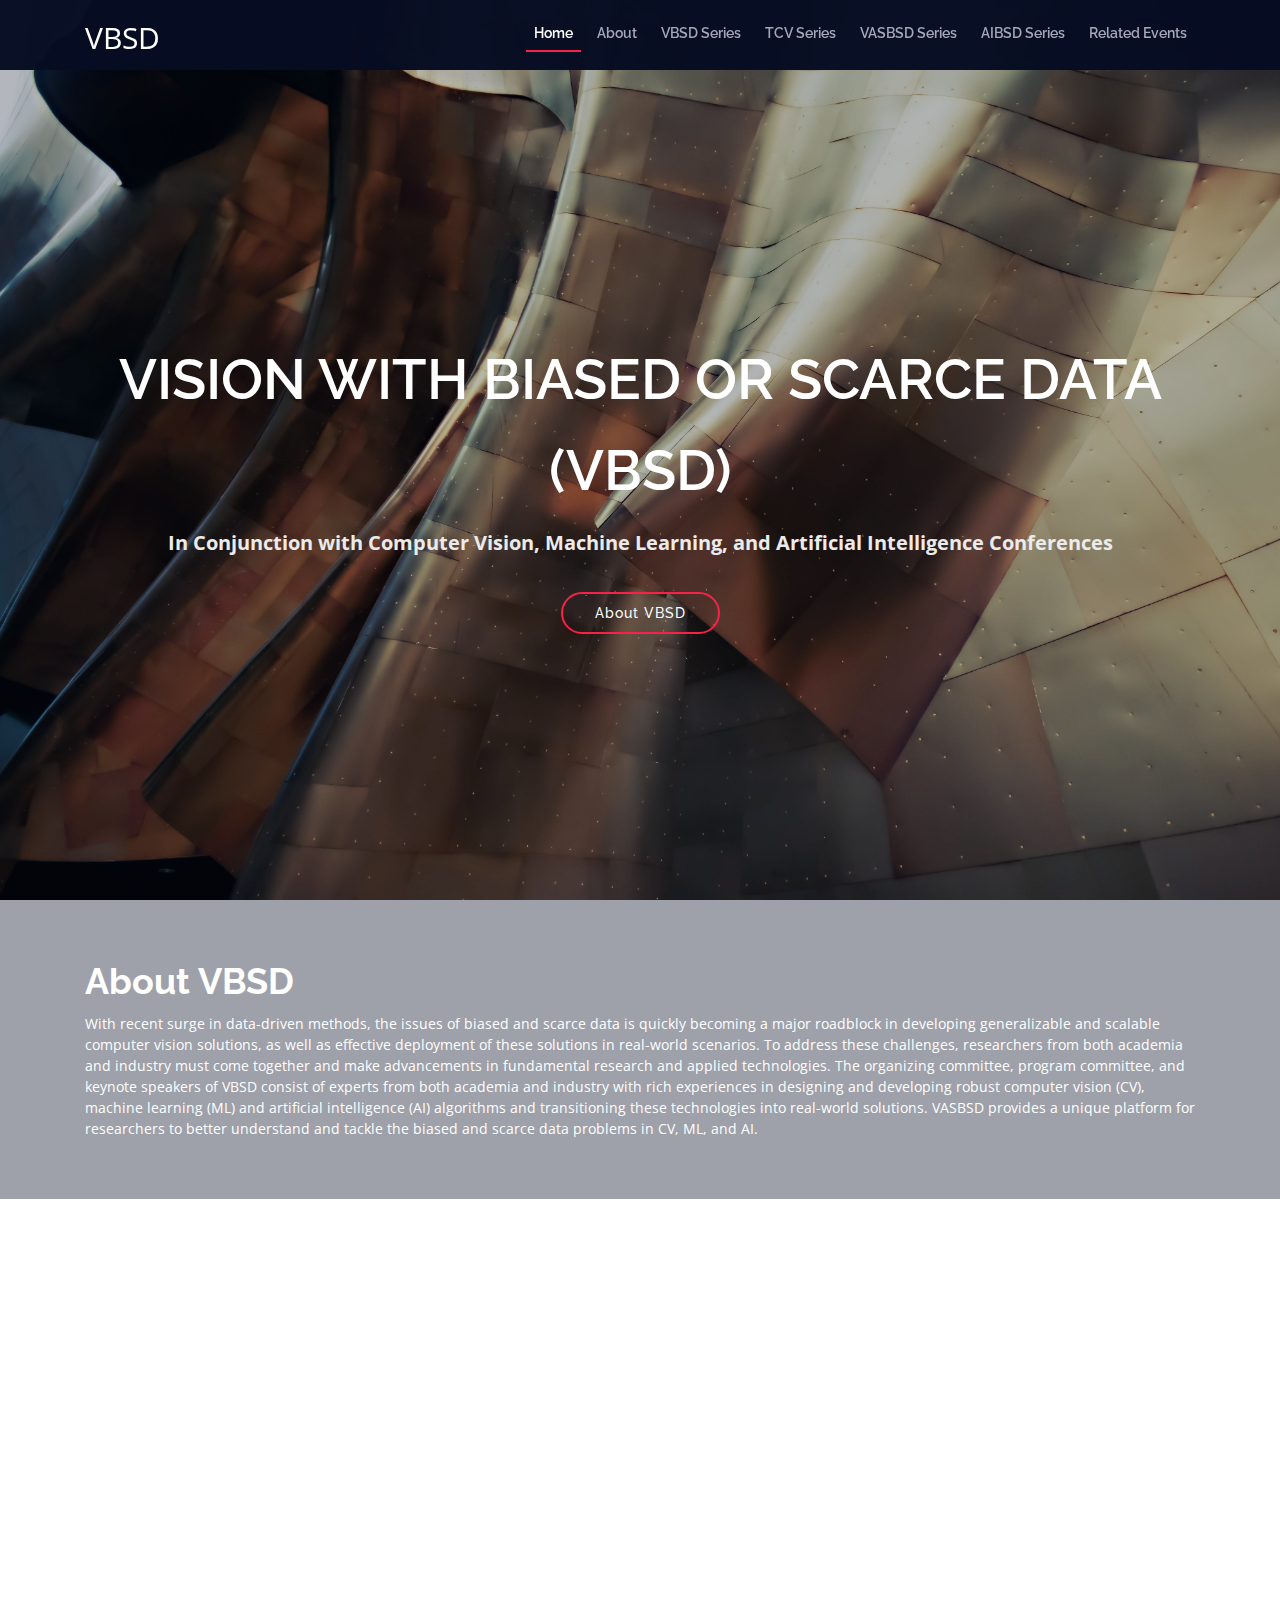
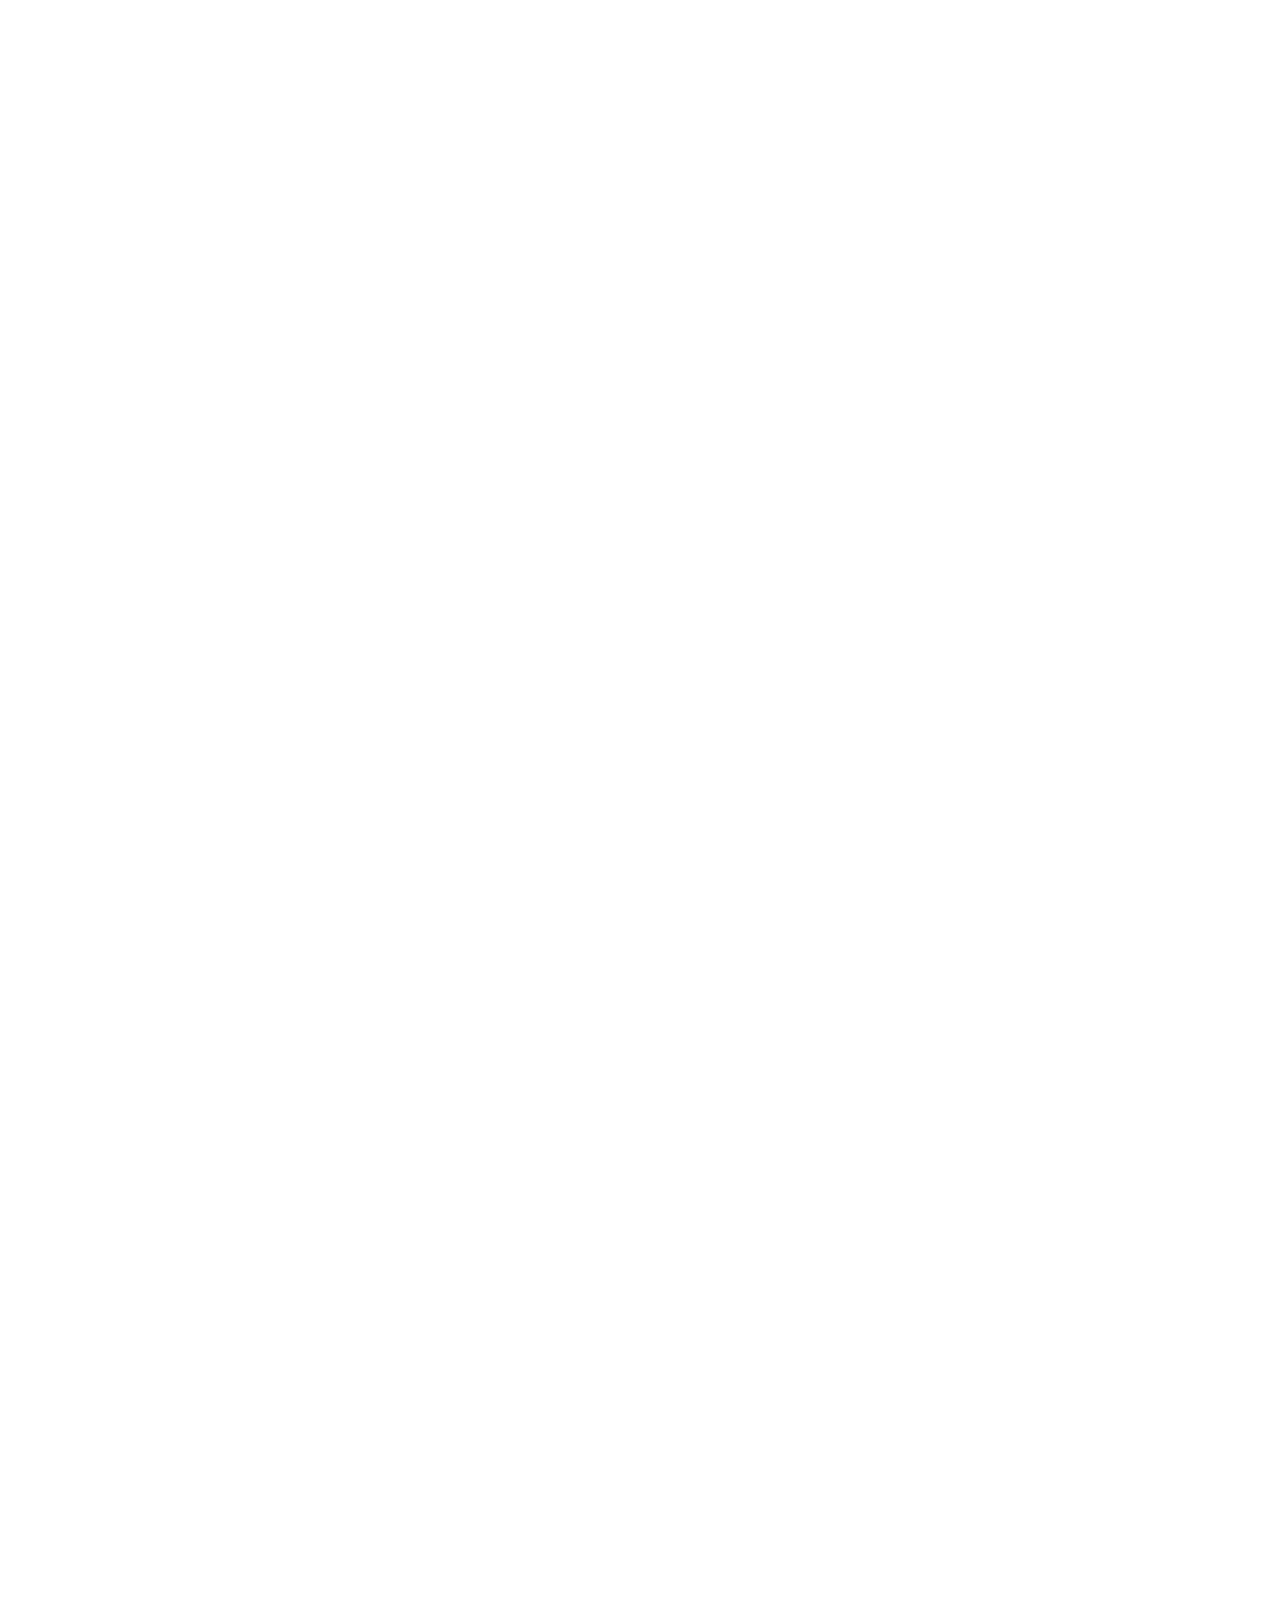
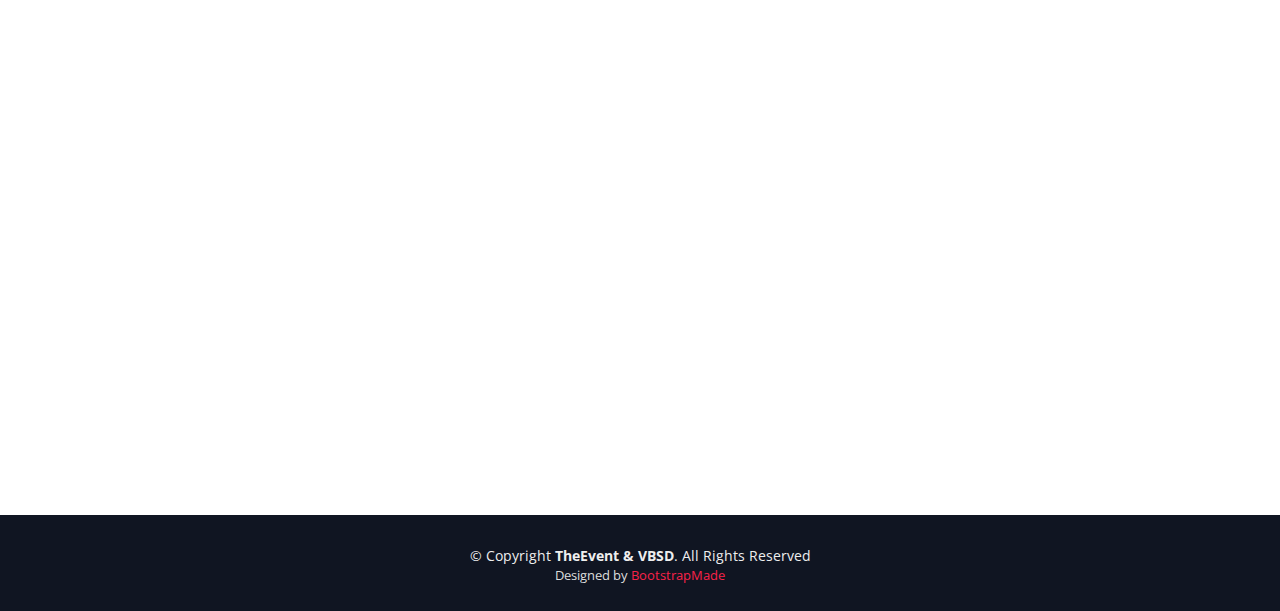
==== index.html @ e022606f "Update index.html" ====
<!DOCTYPE html>
<html lang="en">

<head>
  <meta charset="utf-8">
  <title>VBSD - Vision with Biased or Scarce Data</title>
  <meta content="width=device-width, initial-scale=1.0" name="viewport">
  <meta content="" name="keywords">
  <meta content="" name="description">

  <!-- Favicons -->
  <link href="img/cvpr24.png" rel="icon">
  <link href="img/cvpr24.png" rel="apple-touch-icon">

  <!-- Google Fonts -->
  <link href="https://fonts.googleapis.com/css?family=Open+Sans:300,300i,400,400i,700,700i|Raleway:300,400,500,700,800" rel="stylesheet">

  <!-- Bootstrap CSS File -->
  <link href="lib/bootstrap/css/bootstrap.min.css" rel="stylesheet">

  <!-- Libraries CSS Files -->
  <link href="lib/font-awesome/css/font-awesome.min.css" rel="stylesheet">
  <!--  <link href="lib/animate/animate.min.css" rel="stylesheet"> 
  <link href="lib/venobox/venobox.css" rel="stylesheet">
  <link href="lib/owlcarousel/assets/owl.carousel.min.css" rel="stylesheet"> -->

  <!-- Main Stylesheet File -->
  <link href="css/style.css" rel="stylesheet">

  <!-- =======================================================
    Theme Name: TheEvent
    Theme URL: https://bootstrapmade.com/theevent-conference-event-bootstrap-template/
    Author: BootstrapMade.com
    License: https://bootstrapmade.com/license/
  ======================================================= -->
</head>

<body>

  <!--==========================
    Header
  ============================-->
  <header id="header"  class="header-fixed">
    <div class="container">

      <div id="logo" class="pull-left">
        <!-- Uncomment below if you prefer to use a text logo -->
        <!-- <h1><a href="#main">C<span>o</span>nf</a></h1>-->
        <!-- <a href="#intro" class="scrollto"><img src="img/logo.png" alt="" title=""></a> -->
        <a href="#intro" class="scrollto"><p style="font-size:30px;color:white">VBSD</p></a>
      </div>

      <nav id="nav-menu-container">
        <ul class="nav-menu">
          <li class="menu-active"><a href="#intro">Home</a></li>
          <li><a href="#about">About</a></li>
          <li><a href="#VBSD_series">VBSD Series</a></li>
		  <li><a href="#TCV_series">TCV Series</a></li>
		  <li><a href="#VASBSD_series">VASBSD Series</a></li>
		  <li><a href="#AIBSD_series">AIBSD Series</a></li>
          <li><a href="#related_events">Related Events</a></li>
<!--          
          <li><a href="#speakers">Speakers</a></li>
          <li><a href="#schedule">Schedule</a></li>
          <li><a href="#venue">Venue</a></li>
          <li><a href="#hotels">Hotels</a></li>
          <li><a href="#gallery">Gallery</a></li>
          <li><a href="#contact">Contact</a></li>
          <li><a href="#organizers">Contact</a></li>
          <li class="buy-tickets"><a href="#buy-tickets">Buy Tickets</a></li>
-->
        </ul>
      </nav><!-- #nav-menu-container -->
    </div>
  </header><!-- #header -->

  <!--==========================
    Intro Section
  ============================-->
  <section id="intro">
    <div class="intro-container wow fadeIn">
      <!-- <h1 class="mb-4 pb-0">The Annual<br><span>Marketing</span> Conference</h1> -->
	  <h1 class="mb-4 pb-0">Vision with Biased or Scarce Data</h1>
	  <h1 class="mb-4 pb-0">(VBSD)</h1>
          <p class="mb-4 pb-0">In Conjunction with Computer Vision, Machine Learning, and Artificial Intelligence Conferences</p>
      <!--
	  <a href="https://www.youtube.com/watch?v=jDDaplaOz7Q" class="venobox play-btn mb-4" data-vbtype="video"
        data-autoplay="true"></a>
		-->
      <a href="#about" class="about-btn scrollto">About VBSD</a>
    </div>
  </section>

  <main id="main">

    <!--==========================
      About Section
    ============================-->
    <section id="about">
      <div class="container">
        <div class="row">
          <div class="col-lg-12">
            <h2>About VBSD</h2>
            <p>With recent surge in data-driven methods, the issues of biased and scarce data is quickly becoming a major roadblock in developing generalizable and scalable computer vision solutions, as well as effective deployment of these solutions in real-world scenarios. To address these challenges, researchers from both academia and industry must come together and make advancements in fundamental research and applied technologies. The organizing committee, program committee, and keynote speakers of VBSD consist of experts from both academia and industry with rich experiences in designing and developing robust computer vision (CV), machine learning (ML) and artificial intelligence (AI) algorithms and transitioning these technologies into real-world solutions. VASBSD provides a unique platform for researchers to better understand and tackle the biased and scarce data problems in CV, ML, and AI.</p>
          </div>
<!--
          <div class="col-lg-3">
            <h3>Where</h3>
            <p>The Westin Snowmass Resort, Snowmass Village, Colorado, USA</p>
          </div>
          <div class="col-lg-3">
            <h3>When</h3>
            <p>08:50 AM - 05:20 PM [TBD]<br>Monday, March 2 [or Thursday, March 5; TBD]</p>
          </div>
-->
        </div>
      </div>
    </section>


    <!--==========================
      Sponsors Section
    ============================-->

    <section id="VBSD_series" class="section-with-bg wow fadeInUp">

      <div class="container">
        <div class="section-header">
          <h2>VBSD Series</h2>
          <p>In Conjunction with the Following Conferences</p>
        </div>

        <div class="row no-gutters supporters-wrap clearfix">

          <div class="col-lg-3 col-md-4 col-xs-6">
            <div class="supporter-logo">
              <a href="https://wvbsd.github.io/2018/index.html" target="_blank" rel="noopener noreferrer"><img src="img/vbsd/cvpr18.jpg" class="img-fluid" alt=""></a>
            </div>
          </div>
		  
		  <div class="col-lg-3 col-md-4 col-xs-6">
            <div class="supporter-logo">
              <a href="https://wvbsd.github.io/2019/index.html" target="_blank" rel="noopener noreferrer"><img src="img/vbsd/cvpr19.png" class="img-fluid" alt=""></a>
            </div>
          </div>
		  
		  <div class="col-lg-3 col-md-4 col-xs-6">
            <div class="supporter-logo">
              <a href="https://wvbsd.github.io/2022/index.html" target="_blank" rel="noopener noreferrer"><img src="img/vbsd/eccv22.png" class="img-fluid" alt=""></a>
            </div>
          </div>
<!--          
          <div class="col-lg-3 col-md-4 col-xs-6">
            <div class="supporter-logo">
              <img src="img/series/wacv20.png" class="img-fluid" alt="">
            </div>
          </div>
        
          <div class="col-lg-3 col-md-4 col-xs-6">
            <div class="supporter-logo">
              <img src="img/series/wacv20.png" class="img-fluid" alt="">
            </div>
          </div>
          
          <div class="col-lg-3 col-md-4 col-xs-6">
            <div class="supporter-logo">
              <img src="img/series/wacv20.png" class="img-fluid" alt="">
            </div>
          </div>
          
          <div class="col-lg-3 col-md-4 col-xs-6">
            <div class="supporter-logo">
              <img src="img/series/wacv20.png" class="img-fluid" alt="">
            </div>
          </div>
        
          <div class="col-lg-3 col-md-4 col-xs-6">
            <div class="supporter-logo">
              <img src="img/series/wacv20.png" class="img-fluid" alt="">
            </div>
          </div>
          
          <div class="col-lg-3 col-md-4 col-xs-6">
            <div class="supporter-logo">
              <img src="img/series/wacv20.png" class="img-fluid" alt="">
            </div>
          </div>
          
          <div class="col-lg-3 col-md-4 col-xs-6">
            <div class="supporter-logo">
              <img src="img/series/wacv20.png" class="img-fluid" alt="">
            </div>
          </div>
-->
        </div>

      </div>

    </section>


  <!--==========================
    TCV Series
  ============================-->


<section id="TCV_series" class="section-with-bg wow fadeInUp">

      <div class="container">
        <div class="section-header">
          <h2>TCV Series</h2>
          <p>In Conjunction with the Following Conferences</p>
        </div>

        <div class="row no-gutters supporters-wrap clearfix">
		  
          <div class="col-lg-3 col-md-4 col-xs-6">
            <div class="supporter-logo">
              <a href="https://fadetrcv.github.io/2020/" target="_blank" rel="noopener noreferrer"><img src="img/tcv/cvpr20.jpg" class="img-fluid" alt=""></a>
            </div>
          </div>
		
          <div class="col-lg-3 col-md-4 col-xs-6">
            <div class="supporter-logo">
              <a href="https://fadetrcv.github.io/2021/" target="_blank" rel="noopener noreferrer"><img src="img/tcv/cvpr21.jpg" class="img-fluid" alt=""></a>
            </div>
          </div>
		  
		  <div class="col-lg-3 col-md-4 col-xs-6">
            <div class="supporter-logo">
              <a href="https://fadetrcv.github.io/2022/" target="_blank" rel="noopener noreferrer"><img src="img/tcv/cvpr22.png" class="img-fluid" alt=""></a>
            </div>
          </div>
		  
		  <div class="col-lg-3 col-md-4 col-xs-6">
            <div class="supporter-logo">
              <a href="https://fadetrcv.github.io/2023/" target="_blank" rel="noopener noreferrer"><img src="img/tcv/cvpr23.png" class="img-fluid" alt=""></a>
            </div>
          </div>
        
		  <div class="col-lg-3 col-md-4 col-xs-6">
            <div class="supporter-logo">
              <a href="https://fadetrcv.github.io/2024/" target="_blank" rel="noopener noreferrer"><img src="img/tcv/cvpr24.jpg" class="img-fluid" alt=""></a>
            </div>
          </div>
		  
        </div>

      </div>

    </section>
	
  <!--==========================
    VASBSD Series
  ============================-->


<section id="VASBSD_series" class="section-with-bg wow fadeInUp">

      <div class="container">
        <div class="section-header">
          <h2>VASBSD Series</h2>
          <p>In Conjunction with the Following Conferences</p>
        </div>

        <div class="row no-gutters supporters-wrap clearfix">

          <div class="col-lg-3 col-md-4 col-xs-6">
            <div class="supporter-logo">
              <a href="https://wvasbsd.github.io/2020/index.html" target="_blank" rel="noopener noreferrer"><img src="img/vasbsd/wacv20.png" class="img-fluid" alt=""></a>
            </div>
          </div>
		
          <div class="col-lg-3 col-md-4 col-xs-6">
            <div class="supporter-logo">
              <a href="https://wvasbsd.github.io/2021/index.html" target="_blank" rel="noopener noreferrer"><img src="img/vasbsd/wacv21.png" class="img-fluid" alt=""></a>
            </div>
          </div>
        
        </div>

      </div>

    </section>


  <!--==========================
    AIBSD Series
  ============================-->


<section id="AIBSD_series" class="section-with-bg wow fadeInUp">

      <div class="container">
        <div class="section-header">
          <h2>AIBSD Series</h2>
          <p>In Conjunction with the Following Conferences</p>
        </div>

        <div class="row no-gutters supporters-wrap clearfix">

          <div class="col-lg-3 col-md-4 col-xs-6">
            <div class="supporter-logo">
              <a href="https://aibsdworkshop.github.io/2022/index.html" target="_blank" rel="noopener noreferrer"><img src="img/aibsd/aaai22.png" class="img-fluid" alt=""></a>
            </div>
          </div>
		
          <div class="col-lg-3 col-md-4 col-xs-6">
            <div class="supporter-logo">
              <a href="https://aibsdworkshop.github.io/2024/index.html" target="_blank" rel="noopener noreferrer"><img src="img/aibsd/aaai24.png" class="img-fluid" alt=""></a>
            </div>
          </div>
        
        </div>

      </div>

    </section>
	
  <!--==========================
    Related Events
  ============================-->


<section id="related_events" class="section-with-bg wow fadeInUp">

      <div class="container">
        <div class="section-header">
          <h2>Other Related Event</h2>
          <p>In Conjunction with the Following Conference</p>
        </div>
		  
		  <div class="row no-gutters supporters-wrap clearfix">
		  
		  <div class="col-lg-3 col-md-4 col-xs-6">
            <div class="supporter-logo">
              <a href="https://wvlar.github.io" target="_blank" rel="noopener noreferrer"><img src="img/other/iccv23.png" class="img-fluid" alt=""></a>
            </div>
          </div>
		  
		  <div class="col-lg-3 col-md-4 col-xs-6">
            <div class="supporter-logo">
              <a href="https://marworkshop.github.io/cvpr24/index.html" target="_blank" rel="noopener noreferrer"><img src="img/other/cvpr24.jpg" class="img-fluid" alt=""></a>
            </div>
          </div>
        
        </div>

      </div>

    </section>
	


  </main>


  <!--==========================
    Footer
  ============================-->
  <footer id="footer">
  <!--
    <div class="footer-top">
      <div class="container">
        <div class="row">

          <div class="col-lg-3 col-md-6 footer-info">
            <img src="img/logo.png" alt="TheEvenet">
            <p>In alias aperiam. Placeat tempore facere. Officiis voluptate ipsam vel eveniet est dolor et totam porro. Perspiciatis ad omnis fugit molestiae recusandae possimus. Aut consectetur id quis. In inventore consequatur ad voluptate cupiditate debitis accusamus repellat cumque.</p>
          </div>

          <div class="col-lg-3 col-md-6 footer-links">
            <h4>Useful Links</h4>
            <ul>
              <li><i class="fa fa-angle-right"></i> <a href="#">Home</a></li>
              <li><i class="fa fa-angle-right"></i> <a href="#">About us</a></li>
              <li><i class="fa fa-angle-right"></i> <a href="#">Services</a></li>
              <li><i class="fa fa-angle-right"></i> <a href="#">Terms of service</a></li>
              <li><i class="fa fa-angle-right"></i> <a href="#">Privacy policy</a></li>
            </ul>
          </div>

          <div class="col-lg-3 col-md-6 footer-links">
            <h4>Useful Links</h4>
            <ul>
              <li><i class="fa fa-angle-right"></i> <a href="#">Home</a></li>
              <li><i class="fa fa-angle-right"></i> <a href="#">About us</a></li>
              <li><i class="fa fa-angle-right"></i> <a href="#">Services</a></li>
              <li><i class="fa fa-angle-right"></i> <a href="#">Terms of service</a></li>
              <li><i class="fa fa-angle-right"></i> <a href="#">Privacy policy</a></li>
            </ul>
          </div>

          <div class="col-lg-3 col-md-6 footer-contact">
            <h4>Contact Us</h4>
            <p>
              A108 Adam Street <br>
              New York, NY 535022<br>
              United States <br>
              <strong>Phone:</strong> +1 5589 55488 55<br>
              <strong>Email:</strong> info@example.com<br>
            </p>

            <div class="social-links">
              <a href="#" class="twitter"><i class="fa fa-twitter"></i></a>
              <a href="#" class="facebook"><i class="fa fa-facebook"></i></a>
              <a href="#" class="instagram"><i class="fa fa-instagram"></i></a>
              <a href="#" class="google-plus"><i class="fa fa-google-plus"></i></a>
              <a href="#" class="linkedin"><i class="fa fa-linkedin"></i></a>
            </div>

          </div>

        </div>
      </div>
    </div>
	-->
	
    <div class="container">
      <div class="copyright">
        &copy; Copyright <strong>TheEvent & VBSD</strong>. All Rights Reserved
      </div>
      <div class="credits">
        <!--
          All the links in the footer should remain intact.
          You can delete the links only if you purchased the pro version.
          Licensing information: https://bootstrapmade.com/license/
          Purchase the pro version with working PHP/AJAX contact form: https://bootstrapmade.com/buy/?theme=TheEvent
        -->
        Designed by <a href="https://bootstrapmade.com/" target="_blank" rel="noopener noreferrer">BootstrapMade</a>
      </div>
    </div>
  </footer><!-- #footer -->

  <a href="#" class="back-to-top"><i class="fa fa-angle-up"></i></a>

  <!-- JavaScript Libraries -->
  <script src="lib/jquery/jquery.min.js"></script>
  <script src="lib/jquery/jquery-migrate.min.js"></script>
  <script src="lib/bootstrap/js/bootstrap.bundle.min.js"></script>
  <script src="lib/easing/easing.min.js"></script>
  <script src="lib/superfish/hoverIntent.js"></script>
  <script src="lib/superfish/superfish.min.js"></script>
  <script src="lib/wow/wow.min.js"></script>
  <script src="lib/venobox/venobox.min.js"></script>
  <script src="lib/owlcarousel/owl.carousel.min.js"></script>

  <!-- Contact Form JavaScript File -->
  <script src="contactform/contactform.js"></script>

  <!-- Template Main Javascript File -->
  <script src="js/main.js"></script>
</body>

</html>
---- lib/venobox/venobox.css ----
/* ------ venobox.css --------*/
.vbox-overlay *, .vbox-overlay *:before, .vbox-overlay *:after{
    -webkit-backface-visibility: hidden;
    -webkit-box-sizing:border-box;
    -moz-box-sizing:border-box;
    box-sizing:border-box;
}
.vbox-overlay * { 
    -webkit-backface-visibility: visible;
    backface-visibility: visible;
}
.vbox-overlay{
    display: -webkit-flex;
    display: flex;
    -webkit-flex-direction: column;
    flex-direction: column;
    -webkit-justify-content: center;
    justify-content: center;
    -webkit-align-items: center;
    align-items: center;
    position: fixed;
    left: 0;
    top: 0;
    bottom: 0;
    right: 0;
    z-index: 1040;
    -webkit-transform:translateZ(1000px);
    transform: translateZ(1000px);
    transform-style: preserve-3d;
}

/* ----- navigation ----- */
.vbox-title{
    width: 100%;
    height: 40px;
    float: left;
    text-align: center;
    line-height: 28px;
    font-size: 12px;
    padding: 6px 40px;
    overflow: hidden;
    position: fixed;
    display: none;
    left: 0;
    z-index: 1050;
}
.vbox-close{
    cursor: pointer;
    position: fixed;
    top: 15px;
    right: 15px;
    width: 48px;
    height: 48px;
    display: block;
    background-position:10px center;
    overflow: hidden;
    font-size: 48px;
    line-height: 1;
    text-align: center;
    z-index: 1050;
}
.vbox-num{
    cursor: pointer;
    position: fixed;
    left: 0;
    height: 40px;
    display: block;
    overflow: hidden;
    line-height: 28px;
    font-size: 12px;
    padding: 6px 10px;
    display: none;
    z-index: 1050;
}
/* ----- navigation ARROWS ----- */
.vbox-next, .vbox-prev{
    position: fixed;
    top: 50%;
    margin-top: -15px;
    overflow: hidden;
    cursor: pointer;
    display: block;
    width: 45px;
    height: 45px;
    z-index: 1050;
}
.vbox-next span, .vbox-prev span{
    position: relative;
    width: 20px;
    height: 20px;
    border: 2px solid transparent;
    border-top-color: #B6B6B6;
    border-right-color: #B6B6B6;
    text-indent: -100px;
    position: absolute;
    top: 8px;
    display: block;
}
.vbox-prev{
    left: 15px;
}
.vbox-next{
    right: 30px;
}
.vbox-prev span{
    left: 10px;
    -ms-transform: rotate(-135deg);
    -webkit-transform: rotate(-135deg);
    transform: rotate(-135deg);
}
.vbox-next span{
    -ms-transform: rotate(45deg);
    -webkit-transform: rotate(45deg);
    transform: rotate(45deg);
    right: 10px;
}
/* ------- inline window ------ */
.vbox-inline{
    width: 420px;
    height: 315px;
    height: 70vh;
    padding: 10px;
    background: #fff;
    margin: 0 auto;
    overflow: auto;
    text-align: left;
}
/* ------- Video & iFrames window ------ */
.venoframe{
    max-width: 100%;
    width: 100%;
    border: none;
    width: 100%;
    height: 260px;
    height: 70vh;
}
.venoframe.vbvid{
    height: 260px;
}
@media (min-width: 768px) {
    .venoframe, .vbox-inline{
        width: 90%;
        height: 360px;
        height: 70vh;
    }
    .venoframe.vbvid{
        width: 640px;
        height: 360px;
    }
}
@media (min-width: 992px) {
    .venoframe, .vbox-inline{
        max-width: 1200px;
        width: 80%;
        height: 540px;
        height: 70vh;
    }
    .venoframe.vbvid{
        width: 960px;
        height: 540px;
    }
}
/* 
Please do NOT edit this part! 
or at least read this note: http://i.imgur.com/7C0ws9e.gif
*/
.vbox-open{
    overflow: hidden;
}
.vbox-container{
    position: absolute;
    left: 0;
    right: 0;
    top: 0;
    bottom: 0;
    overflow-x: hidden;
    overflow-y: auto;
    overflow-scrolling: touch;
    -webkit-overflow-scrolling: touch;
    z-index: 20;
    max-height: 100%;

}

.vbox-content{
    text-align: center;
    float: left;
    width: 100%;
    position: relative;
    overflow: hidden;
    padding: 20px 10px;
}
.vbox-container img{
    max-width: 100%;
    height: auto;
}
.figlio{
    max-width: 100%;
    text-align: initial;
    border: 8px solid rgba(255, 255, 255, 0.4);
}
img.figlio{
    -webkit-user-select: none;
-khtml-user-select: none;
-moz-user-select: none;
-o-user-select: none;
user-select: none;
}
.vbox-content.swipe-left{
    margin-left: -200px !important;
}
.vbox-content.swipe-right{
    margin-left: 200px !important;
}
.animated{
    webkit-transition: margin 300ms ease-out;
    transition: margin 300ms ease-out;
}
.animate-in{
    opacity: 1;
}
.animate-out{
    opacity: 0;
}
/* ---------- preloader ----------
 * SPINKIT 
 * http://tobiasahlin.com/spinkit/
-------------------------------- */
.sk-double-bounce,.sk-rotating-plane{width:40px;height:40px;margin:40px auto}.sk-rotating-plane{background-color:#333;-webkit-animation:sk-rotatePlane 1.2s infinite ease-in-out;animation:sk-rotatePlane 1.2s infinite ease-in-out}@-webkit-keyframes sk-rotatePlane{0%{-webkit-transform:perspective(120px) rotateX(0) rotateY(0);transform:perspective(120px) rotateX(0) rotateY(0)}50%{-webkit-transform:perspective(120px) rotateX(-180.1deg) rotateY(0);transform:perspective(120px) rotateX(-180.1deg) rotateY(0)}100%{-webkit-transform:perspective(120px) rotateX(-180deg) rotateY(-179.9deg);transform:perspective(120px) rotateX(-180deg) rotateY(-179.9deg)}}@keyframes sk-rotatePlane{0%{-webkit-transform:perspective(120px) rotateX(0) rotateY(0);transform:perspective(120px) rotateX(0) rotateY(0)}50%{-webkit-transform:perspective(120px) rotateX(-180.1deg) rotateY(0);transform:perspective(120px) rotateX(-180.1deg) rotateY(0)}100%{-webkit-transform:perspective(120px) rotateX(-180deg) rotateY(-179.9deg);transform:perspective(120px) rotateX(-180deg) rotateY(-179.9deg)}}.sk-double-bounce{position:relative}.sk-double-bounce .sk-child{width:100%;height:100%;border-radius:50%;background-color:#333;opacity:.6;position:absolute;top:0;left:0;-webkit-animation:sk-doubleBounce 2s infinite ease-in-out;animation:sk-doubleBounce 2s infinite ease-in-out}.sk-chasing-dots .sk-child,.sk-spinner-pulse,.sk-three-bounce .sk-child{background-color:#333;border-radius:100%}.sk-double-bounce .sk-double-bounce2{-webkit-animation-delay:-1s;animation-delay:-1s}@-webkit-keyframes sk-doubleBounce{0%,100%{-webkit-transform:scale(0);transform:scale(0)}50%{-webkit-transform:scale(1);transform:scale(1)}}@keyframes sk-doubleBounce{0%,100%{-webkit-transform:scale(0);transform:scale(0)}50%{-webkit-transform:scale(1);transform:scale(1)}}.sk-wave{margin:40px auto;width:50px;height:40px;text-align:center;font-size:10px}.sk-wave .sk-rect{background-color:#333;height:100%;width:6px;display:inline-block;-webkit-animation:sk-waveStretchDelay 1.2s infinite ease-in-out;animation:sk-waveStretchDelay 1.2s infinite ease-in-out}.sk-wave .sk-rect1{-webkit-animation-delay:-1.2s;animation-delay:-1.2s}.sk-wave .sk-rect2{-webkit-animation-delay:-1.1s;animation-delay:-1.1s}.sk-wave .sk-rect3{-webkit-animation-delay:-1s;animation-delay:-1s}.sk-wave .sk-rect4{-webkit-animation-delay:-.9s;animation-delay:-.9s}.sk-wave .sk-rect5{-webkit-animation-delay:-.8s;animation-delay:-.8s}@-webkit-keyframes sk-waveStretchDelay{0%,100%,40%{-webkit-transform:scaleY(.4);transform:scaleY(.4)}20%{-webkit-transform:scaleY(1);transform:scaleY(1)}}@keyframes sk-waveStretchDelay{0%,100%,40%{-webkit-transform:scaleY(.4);transform:scaleY(.4)}20%{-webkit-transform:scaleY(1);transform:scaleY(1)}}.sk-wandering-cubes{margin:40px auto;width:40px;height:40px;position:relative}.sk-wandering-cubes .sk-cube{background-color:#333;width:10px;height:10px;position:absolute;top:0;left:0;-webkit-animation:sk-wanderingCube 1.8s ease-in-out -1.8s infinite both;animation:sk-wanderingCube 1.8s ease-in-out -1.8s infinite both}.sk-chasing-dots,.sk-spinner-pulse{width:40px;height:40px;margin:40px auto}.sk-wandering-cubes .sk-cube2{-webkit-animation-delay:-.9s;animation-delay:-.9s}@-webkit-keyframes sk-wanderingCube{0%{-webkit-transform:rotate(0);transform:rotate(0)}25%{-webkit-transform:translateX(30px) rotate(-90deg) scale(.5);transform:translateX(30px) rotate(-90deg) scale(.5)}50%{-webkit-transform:translateX(30px) translateY(30px) rotate(-179deg);transform:translateX(30px) translateY(30px) rotate(-179deg)}50.1%{-webkit-transform:translateX(30px) translateY(30px) rotate(-180deg);transform:translateX(30px) translateY(30px) rotate(-180deg)}75%{-webkit-transform:translateX(0) translateY(30px) rotate(-270deg) scale(.5);transform:translateX(0) translateY(30px) rotate(-270deg) scale(.5)}100%{-webkit-transform:rotate(-360deg);transform:rotate(-360deg)}}@keyframes sk-wanderingCube{0%{-webkit-transform:rotate(0);transform:rotate(0)}25%{-webkit-transform:translateX(30px) rotate(-90deg) scale(.5);transform:translateX(30px) rotate(-90deg) scale(.5)}50%{-webkit-transform:translateX(30px) translateY(30px) rotate(-179deg);transform:translateX(30px) translateY(30px) rotate(-179deg)}50.1%{-webkit-transform:translateX(30px) translateY(30px) rotate(-180deg);transform:translateX(30px) translateY(30px) rotate(-180deg)}75%{-webkit-transform:translateX(0) translateY(30px) rotate(-270deg) scale(.5);transform:translateX(0) translateY(30px) rotate(-270deg) scale(.5)}100%{-webkit-transform:rotate(-360deg);transform:rotate(-360deg)}}.sk-spinner-pulse{-webkit-animation:sk-pulseScaleOut 1s infinite ease-in-out;animation:sk-pulseScaleOut 1s infinite ease-in-out}@-webkit-keyframes sk-pulseScaleOut{0%{-webkit-transform:scale(0);transform:scale(0)}100%{-webkit-transform:scale(1);transform:scale(1);opacity:0}}@keyframes sk-pulseScaleOut{0%{-webkit-transform:scale(0);transform:scale(0)}100%{-webkit-transform:scale(1);transform:scale(1);opacity:0}}.sk-chasing-dots{position:relative;text-align:center;-webkit-animation:sk-chasingDotsRotate 2s infinite linear;animation:sk-chasingDotsRotate 2s infinite linear}.sk-chasing-dots .sk-child{width:60%;height:60%;display:inline-block;position:absolute;top:0;-webkit-animation:sk-chasingDotsBounce 2s infinite ease-in-out;animation:sk-chasingDotsBounce 2s infinite ease-in-out}.sk-chasing-dots .sk-dot2{top:auto;bottom:0;-webkit-animation-delay:-1s;animation-delay:-1s}@-webkit-keyframes sk-chasingDotsRotate{100%{-webkit-transform:rotate(360deg);transform:rotate(360deg)}}@keyframes sk-chasingDotsRotate{100%{-webkit-transform:rotate(360deg);transform:rotate(360deg)}}@-webkit-keyframes sk-chasingDotsBounce{0%,100%{-webkit-transform:scale(0);transform:scale(0)}50%{-webkit-transform:scale(1);transform:scale(1)}}@keyframes sk-chasingDotsBounce{0%,100%{-webkit-transform:scale(0);transform:scale(0)}50%{-webkit-transform:scale(1);transform:scale(1)}}.sk-three-bounce{margin:40px auto;width:80px;text-align:center}.sk-three-bounce .sk-child{width:20px;height:20px;display:inline-block;-webkit-animation:sk-three-bounce 1.4s ease-in-out 0s infinite both;animation:sk-three-bounce 1.4s ease-in-out 0s infinite both}.sk-circle .sk-child:before,.sk-fading-circle .sk-circle:before{display:block;border-radius:100%;content:'';background-color:#333}.sk-three-bounce .sk-bounce1{-webkit-animation-delay:-.32s;animation-delay:-.32s}.sk-three-bounce .sk-bounce2{-webkit-animation-delay:-.16s;animation-delay:-.16s}@-webkit-keyframes sk-three-bounce{0%,100%,80%{-webkit-transform:scale(0);transform:scale(0)}40%{-webkit-transform:scale(1);transform:scale(1)}}@keyframes sk-three-bounce{0%,100%,80%{-webkit-transform:scale(0);transform:scale(0)}40%{-webkit-transform:scale(1);transform:scale(1)}}.sk-circle{margin:40px auto;width:40px;height:40px;position:relative}.sk-circle .sk-child{width:100%;height:100%;position:absolute;left:0;top:0}.sk-circle .sk-child:before{margin:0 auto;width:15%;height:15%;-webkit-animation:sk-circleBounceDelay 1.2s infinite ease-in-out both;animation:sk-circleBounceDelay 1.2s infinite ease-in-out both}.sk-circle .sk-circle2{-webkit-transform:rotate(30deg);-ms-transform:rotate(30deg);transform:rotate(30deg)}.sk-circle .sk-circle3{-webkit-transform:rotate(60deg);-ms-transform:rotate(60deg);transform:rotate(60deg)}.sk-circle .sk-circle4{-webkit-transform:rotate(90deg);-ms-transform:rotate(90deg);transform:rotate(90deg)}.sk-circle .sk-circle5{-webkit-transform:rotate(120deg);-ms-transform:rotate(120deg);transform:rotate(120deg)}.sk-circle .sk-circle6{-webkit-transform:rotate(150deg);-ms-transform:rotate(150deg);transform:rotate(150deg)}.sk-circle .sk-circle7{-webkit-transform:rotate(180deg);-ms-transform:rotate(180deg);transform:rotate(180deg)}.sk-circle .sk-circle8{-webkit-transform:rotate(210deg);-ms-transform:rotate(210deg);transform:rotate(210deg)}.sk-circle .sk-circle9{-webkit-transform:rotate(240deg);-ms-transform:rotate(240deg);transform:rotate(240deg)}.sk-circle .sk-circle10{-webkit-transform:rotate(270deg);-ms-transform:rotate(270deg);transform:rotate(270deg)}.sk-circle .sk-circle11{-webkit-transform:rotate(300deg);-ms-transform:rotate(300deg);transform:rotate(300deg)}.sk-circle .sk-circle12{-webkit-transform:rotate(330deg);-ms-transform:rotate(330deg);transform:rotate(330deg)}.sk-circle .sk-circle2:before{-webkit-animation-delay:-1.1s;animation-delay:-1.1s}.sk-circle .sk-circle3:before{-webkit-animation-delay:-1s;animation-delay:-1s}.sk-circle .sk-circle4:before{-webkit-animation-delay:-.9s;animation-delay:-.9s}.sk-circle .sk-circle5:before{-webkit-animation-delay:-.8s;animation-delay:-.8s}.sk-circle .sk-circle6:before{-webkit-animation-delay:-.7s;animation-delay:-.7s}.sk-circle .sk-circle7:before{-webkit-animation-delay:-.6s;animation-delay:-.6s}.sk-circle .sk-circle8:before{-webkit-animation-delay:-.5s;animation-delay:-.5s}.sk-circle .sk-circle9:before{-webkit-animation-delay:-.4s;animation-delay:-.4s}.sk-circle .sk-circle10:before{-webkit-animation-delay:-.3s;animation-delay:-.3s}.sk-circle .sk-circle11:before{-webkit-animation-delay:-.2s;animation-delay:-.2s}.sk-circle .sk-circle12:before{-webkit-animation-delay:-.1s;animation-delay:-.1s}@-webkit-keyframes sk-circleBounceDelay{0%,100%,80%{-webkit-transform:scale(0);transform:scale(0)}40%{-webkit-transform:scale(1);transform:scale(1)}}@keyframes sk-circleBounceDelay{0%,100%,80%{-webkit-transform:scale(0);transform:scale(0)}40%{-webkit-transform:scale(1);transform:scale(1)}}.sk-cube-grid{width:40px;height:40px;margin:40px auto}.sk-cube-grid .sk-cube{width:33.33%;height:33.33%;background-color:#333;float:left;-webkit-animation:sk-cubeGridScaleDelay 1.3s infinite ease-in-out;animation:sk-cubeGridScaleDelay 1.3s infinite ease-in-out}.sk-cube-grid .sk-cube1{-webkit-animation-delay:.2s;animation-delay:.2s}.sk-cube-grid .sk-cube2{-webkit-animation-delay:.3s;animation-delay:.3s}.sk-cube-grid .sk-cube3{-webkit-animation-delay:.4s;animation-delay:.4s}.sk-cube-grid .sk-cube4{-webkit-animation-delay:.1s;animation-delay:.1s}.sk-cube-grid .sk-cube5{-webkit-animation-delay:.2s;animation-delay:.2s}.sk-cube-grid .sk-cube6{-webkit-animation-delay:.3s;animation-delay:.3s}.sk-cube-grid .sk-cube7{-webkit-animation-delay:0ms;animation-delay:0ms}.sk-cube-grid .sk-cube8{-webkit-animation-delay:.1s;animation-delay:.1s}.sk-cube-grid .sk-cube9{-webkit-animation-delay:.2s;animation-delay:.2s}@-webkit-keyframes sk-cubeGridScaleDelay{0%,100%,70%{-webkit-transform:scale3D(1,1,1);transform:scale3D(1,1,1)}35%{-webkit-transform:scale3D(0,0,1);transform:scale3D(0,0,1)}}@keyframes sk-cubeGridScaleDelay{0%,100%,70%{-webkit-transform:scale3D(1,1,1);transform:scale3D(1,1,1)}35%{-webkit-transform:scale3D(0,0,1);transform:scale3D(0,0,1)}}.sk-fading-circle{margin:40px auto;width:40px;height:40px;position:relative}.sk-fading-circle .sk-circle{width:100%;height:100%;position:absolute;left:0;top:0}.sk-fading-circle .sk-circle:before{margin:0 auto;width:15%;height:15%;-webkit-animation:sk-circleFadeDelay 1.2s infinite ease-in-out both;animation:sk-circleFadeDelay 1.2s infinite ease-in-out both}.sk-fading-circle .sk-circle2{-webkit-transform:rotate(30deg);-ms-transform:rotate(30deg);transform:rotate(30deg)}.sk-fading-circle .sk-circle3{-webkit-transform:rotate(60deg);-ms-transform:rotate(60deg);transform:rotate(60deg)}.sk-fading-circle .sk-circle4{-webkit-transform:rotate(90deg);-ms-transform:rotate(90deg);transform:rotate(90deg)}.sk-fading-circle .sk-circle5{-webkit-transform:rotate(120deg);-ms-transform:rotate(120deg);transform:rotate(120deg)}.sk-fading-circle .sk-circle6{-webkit-transform:rotate(150deg);-ms-transform:rotate(150deg);transform:rotate(150deg)}.sk-fading-circle .sk-circle7{-webkit-transform:rotate(180deg);-ms-transform:rotate(180deg);transform:rotate(180deg)}.sk-fading-circle .sk-circle8{-webkit-transform:rotate(210deg);-ms-transform:rotate(210deg);transform:rotate(210deg)}.sk-fading-circle .sk-circle9{-webkit-transform:rotate(240deg);-ms-transform:rotate(240deg);transform:rotate(240deg)}.sk-fading-circle .sk-circle10{-webkit-transform:rotate(270deg);-ms-transform:rotate(270deg);transform:rotate(270deg)}.sk-fading-circle .sk-circle11{-webkit-transform:rotate(300deg);-ms-transform:rotate(300deg);transform:rotate(300deg)}.sk-fading-circle .sk-circle12{-webkit-transform:rotate(330deg);-ms-transform:rotate(330deg);transform:rotate(330deg)}.sk-fading-circle .sk-circle2:before{-webkit-animation-delay:-1.1s;animation-delay:-1.1s}.sk-fading-circle .sk-circle3:before{-webkit-animation-delay:-1s;animation-delay:-1s}.sk-fading-circle .sk-circle4:before{-webkit-animation-delay:-.9s;animation-delay:-.9s}.sk-fading-circle .sk-circle5:before{-webkit-animation-delay:-.8s;animation-delay:-.8s}.sk-fading-circle .sk-circle6:before{-webkit-animation-delay:-.7s;animation-delay:-.7s}.sk-fading-circle .sk-circle7:before{-webkit-animation-delay:-.6s;animation-delay:-.6s}.sk-fading-circle .sk-circle8:before{-webkit-animation-delay:-.5s;animation-delay:-.5s}.sk-fading-circle .sk-circle9:before{-webkit-animation-delay:-.4s;animation-delay:-.4s}.sk-fading-circle .sk-circle10:before{-webkit-animation-delay:-.3s;animation-delay:-.3s}.sk-fading-circle .sk-circle11:before{-webkit-animation-delay:-.2s;animation-delay:-.2s}.sk-fading-circle .sk-circle12:before{-webkit-animation-delay:-.1s;animation-delay:-.1s}@-webkit-keyframes sk-circleFadeDelay{0%,100%,39%{opacity:0}40%{opacity:1}}@keyframes sk-circleFadeDelay{0%,100%,39%{opacity:0}40%{opacity:1}}.sk-folding-cube{margin:40px auto;width:40px;height:40px;position:relative;-webkit-transform:rotateZ(45deg);transform:rotateZ(45deg)}.sk-folding-cube .sk-cube{float:left;width:50%;height:50%;position:relative;-webkit-transform:scale(1.1);-ms-transform:scale(1.1);transform:scale(1.1)}.sk-folding-cube .sk-cube:before{content:'';position:absolute;top:0;left:0;width:100%;height:100%;background-color:#333;-webkit-animation:sk-foldCubeAngle 2.4s infinite linear both;animation:sk-foldCubeAngle 2.4s infinite linear both;-webkit-transform-origin:100% 100%;-ms-transform-origin:100% 100%;transform-origin:100% 100%}.sk-folding-cube .sk-cube2{-webkit-transform:scale(1.1) rotateZ(90deg);transform:scale(1.1) rotateZ(90deg)}.sk-folding-cube .sk-cube3{-webkit-transform:scale(1.1) rotateZ(180deg);transform:scale(1.1) rotateZ(180deg)}.sk-folding-cube .sk-cube4{-webkit-transform:scale(1.1) rotateZ(270deg);transform:scale(1.1) rotateZ(270deg)}.sk-folding-cube .sk-cube2:before{-webkit-animation-delay:.3s;animation-delay:.3s}.sk-folding-cube .sk-cube3:before{-webkit-animation-delay:.6s;animation-delay:.6s}.sk-folding-cube .sk-cube4:before{-webkit-animation-delay:.9s;animation-delay:.9s}@-webkit-keyframes sk-foldCubeAngle{0%,10%{-webkit-transform:perspective(140px) rotateX(-180deg);transform:perspective(140px) rotateX(-180deg);opacity:0}25%,75%{-webkit-transform:perspective(140px) rotateX(0);transform:perspective(140px) rotateX(0);opacity:1}100%,90%{-webkit-transform:perspective(140px) rotateY(180deg);transform:perspective(140px) rotateY(180deg);opacity:0}}@keyframes sk-foldCubeAngle{0%,10%{-webkit-transform:perspective(140px) rotateX(-180deg);transform:perspective(140px) rotateX(-180deg);opacity:0}25%,75%{-webkit-transform:perspective(140px) rotateX(0);transform:perspective(140px) rotateX(0);opacity:1}100%,90%{-webkit-transform:perspective(140px) rotateY(180deg);transform:perspective(140px) rotateY(180deg);opacity:0}}
---- css/style.css ----
/*
  Theme Name: TheEvent
  Theme URL: https://bootstrapmade.com/theevent-conference-event-bootstrap-template/
  Author: BootstrapMade.com
  License: https://bootstrapmade.com/license/
*/

/*--------------------------------------------------------------
# General
--------------------------------------------------------------*/

body {
  background: #fff;
  color: #2f3138;
  font-family: "Open Sans", sans-serif;
}

a {
  color: #f82249;
  transition: 0.5s;
}

a:hover,
a:active,
a:focus {
  color: #f8234a;
  outline: none;
  text-decoration: none;
}

p {
  padding: 0;
  margin: 0 0 30px 0;
}

h1,
h2,
h3,
h4,
h5,
h6 {
  font-family: "Raleway", sans-serif;
  font-weight: 400;
  margin: 0 0 20px 0;
  padding: 0;
  color: #0e1b4d;
}

.main-page {
  margin-top: 70px;
}

.wow {
  visibility: hidden;
}

/* Prelaoder */

#preloader {
  position: fixed;
  left: 0;
  top: 0;
  z-index: 999;
  width: 100%;
  height: 100%;
  overflow: visible;
  background: #fff url("../img/preloader.svg") no-repeat center center;
}

/* Back to top button */

.back-to-top {
  position: fixed;
  display: none;
  background: #f82249;
  color: #fff;
  width: 40px;
  height: 40px;
  text-align: center;
  border-radius: 50px;
  right: 15px;
  bottom: 15px;
  transition: background 0.5s ease-in-out;
}

.back-to-top i {
  font-size: 24px;
  padding-top: 6px;
}

.back-to-top:focus {
  background: #e0072f;
  color: #fff;
  outline: none;
}

.back-to-top:hover {
  background: #e0072f;
  color: #fff;
}

/* Sections Header
--------------------------------*/

.section-header {
  margin-bottom: 60px;
  position: relative;
  padding-bottom: 20px;
}

.section-header::before {
  content: '';
  position: absolute;
  display: block;
  width: 60px;
  height: 5px;
  background: #f82249;
  bottom: 0;
  left: calc(50% - 25px);
}

.section-header h2 {
  font-size: 36px;
  text-transform: uppercase;
  text-align: center;
  font-weight: 700;
  margin-bottom: 10px;
}

.section-header p {
  text-align: center;
  padding: 0;
  margin: 0;
  font-size: 18px;
  font-weight: 500;
  color: #9195a2;
}

.section-with-bg {
  background-color: #f6f7fd;
}

/*--------------------------------------------------------------
# Header
--------------------------------------------------------------*/

#header {
  height: 90px;
  padding: 25px 0;
  position: fixed;
  left: 0;
  top: 0;
  right: 0;
  transition: all 0.5s;
  z-index: 997;
}

#header.header-scrolled,
#header.header-fixed {
  background: rgba(6, 12, 34, 0.98);
  height: 70px;
  padding: 15px 0;
  transition: all 0.5s;
}

#header #logo h1 {
  font-size: 36px;
  margin: 0;
  padding: 6px 0;
  line-height: 1;
  font-family: "Raleway", sans-serif;
  font-weight: 700;
  letter-spacing: 3px;
  text-transform: uppercase;
}

#header #logo h1 span {
  color: #f82249;
}

#header #logo h1 a,
#header #logo h1 a:hover {
  color: #fff;
}

#header #logo img {
  padding: 0;
  margin: 0;
  max-height: 40px;
}

/*--------------------------------------------------------------
# Navigation Menu
--------------------------------------------------------------*/

/* Nav Menu Essentials */

.nav-menu,
.nav-menu * {
  margin: 0;
  padding: 0;
  list-style: none;
}

.nav-menu ul {
  position: absolute;
  display: none;
  top: 100%;
  left: 0;
  z-index: 99;
}

.nav-menu li {
  position: relative;
  white-space: nowrap;
}

.nav-menu > li {
  float: left;
}

.nav-menu li:hover > ul,
.nav-menu li.sfHover > ul {
  display: block;
}

.nav-menu ul ul {
  top: 0;
  left: 100%;
}

.nav-menu ul li {
  min-width: 180px;
}

/* Nav Menu Arrows */

.sf-arrows .sf-with-ul {
  padding-right: 30px;
}

.sf-arrows .sf-with-ul:after {
  content: "\f107";
  position: absolute;
  right: 15px;
  font-family: FontAwesome;
  font-style: normal;
  font-weight: normal;
}

.sf-arrows ul .sf-with-ul:after {
  content: "\f105";
}

/* Nav Meu Container */

#nav-menu-container {
  float: right;
  margin: 0;
}

/* Nav Meu Styling */

.nav-menu a {
  padding: 8px;
  text-decoration: none;
  display: inline-block;
  color: rgba(202, 206, 221, 0.8);
  font-family: "Raleway", sans-serif;
  font-weight: 600;
  font-size: 14px;
  outline: none;
}

.nav-menu .menu-active a,
.nav-menu a:hover {
  color: #fff;
}

.nav-menu > li {
  margin-left: 8px;
}

.nav-menu > li > a:before {
  content: "";
  position: absolute;
  width: 0;
  height: 2px;
  bottom: 0;
  left: 0;
  background-color: #f82249;
  visibility: hidden;
  transition: all 0.3s ease-in-out 0s;
}

.nav-menu a:hover:before,
.nav-menu li:hover > a:before,
.nav-menu .menu-active > a:before {
  visibility: visible;
  width: 100%;
}

.nav-menu li.buy-tickets a {
  color: #fff;
  background: #f82249;
  padding: 7px 22px;
  border-radius: 50px;
  border: 2px solid #f82249;
  transition: all ease-in-out 0.3s;
  font-weight: 500;
  margin-left: 8px;
  margin-top: 2px;
  line-height: 1;
  font-size: 13px;
}

.nav-menu li.buy-tickets a:hover {
  background: none;
}

.nav-menu li.buy-tickets:hover a:before,
.nav-menu li.buy-tickets.menu-active a:before {
  visibility: hidden;
}

.nav-menu ul {
  margin: 4px 0 0 0;
  padding: 10px;
  box-shadow: 0px 0px 30px rgba(127, 137, 161, 0.25);
  background: #fff;
  border-radius: 3px;
}

.nav-menu ul li {
  transition: 0.3s;
}

.nav-menu ul li a {
  padding: 10px;
  color: #060c22;
  transition: 0.3s;
  display: block;
  font-size: 13px;
  text-transform: none;
  border-radius: 3px;
}

.nav-menu ul li:hover > a {
  background: #f82249;
  color: #fff;
}

.nav-menu ul ul {
  margin: 0;
}

/* Mobile Nav Toggle */

#mobile-nav-toggle {
  position: fixed;
  right: 0;
  top: 0;
  z-index: 999;
  margin: 15px 15px 0 0;
  border: 0;
  background: none;
  font-size: 24px;
  display: none;
  transition: all 0.4s;
  outline: none;
  cursor: pointer;
}

#mobile-nav-toggle i {
  color: #fff;
}

/* Mobile Nav Styling */

#mobile-nav {
  position: fixed;
  top: 0;
  padding-top: 18px;
  bottom: 0;
  z-index: 998;
  background: rgba(6, 12, 34, 0.9);
  left: -260px;
  width: 260px;
  overflow-y: auto;
  transition: 0.4s;
}

#mobile-nav ul {
  padding: 0;
  margin: 0;
  list-style: none;
}

#mobile-nav ul li {
  position: relative;
}

#mobile-nav ul li a {
  color: #fff;
  font-size: 17px;
  overflow: hidden;
  padding: 10px 22px 10px 15px;
  position: relative;
  text-decoration: none;
  width: 100%;
  display: block;
  outline: none;
}

#mobile-nav ul li a:hover {
  color: #f82249;
}

#mobile-nav ul li li {
  padding-left: 30px;
}

#mobile-nav ul .menu-has-children i {
  position: absolute;
  right: 0;
  z-index: 99;
  padding: 15px;
  cursor: pointer;
  color: #fff;
}

#mobile-nav ul .menu-has-children i.fa-chevron-up {
  color: #f82249;
}

#mobile-nav ul .menu-item-active {
  color: #f82249;
}

#mobile-body-overly {
  width: 100%;
  height: 100%;
  z-index: 997;
  top: 0;
  left: 0;
  position: fixed;
  background: rgba(6, 12, 34, 0.8);
  display: none;
}

/* Mobile Nav body classes */

body.mobile-nav-active {
  overflow: hidden;
}

body.mobile-nav-active #mobile-nav {
  left: 0;
}

body.mobile-nav-active #mobile-nav-toggle {
  color: #fff;
}

/*--------------------------------------------------------------
# Intro Section
--------------------------------------------------------------*/

#intro {
  width: 100%;
  height: 100vh;
  background: url(../img/intro-bg.jpg) top center;
  background-size: cover;
  overflow: hidden;
  position: relative;
}

#intro:before {
  content: "";
  /*  background: rgba(6, 12, 34, 0.8); */
  background: rgba(6, 12, 34, 0.3);
  position: absolute;
  bottom: 0;
  top: 0;
  left: 0;
  right: 0;
}

#intro .intro-container {
  position: absolute;
  bottom: 0;
  left: 0;
  top: 90px;
  right: 0;
  display: -webkit-box;
  display: -ms-flexbox;
  display: flex;
  -webkit-box-pack: center;
  -ms-flex-pack: center;
  justify-content: center;
  -webkit-box-align: center;
  -ms-flex-align: center;
  align-items: center;
  -webkit-box-orient: vertical;
  -webkit-box-direction: normal;
  -ms-flex-direction: column;
  flex-direction: column;
  text-align: center;
  padding: 0 15px;
}

#intro h1 {
  color: #fff;
  font-family: "Raleway", sans-serif;
  font-size: 56px;
  font-weight: 600;
  text-transform: uppercase;
}

#intro h1 span {
  color: #f82249;
}

#intro p {
  color: #ebebeb;
  font-weight: 700;
  font-size: 20px;
}

#intro .play-btn {
  width: 94px;
  height: 94px;
  background: radial-gradient(#f82249 50%, rgba(101, 111, 150, 0.15) 52%);
  border-radius: 50%;
  display: block;
  position: relative;
  overflow: hidden;
}

#intro .play-btn::after {
  content: '';
  position: absolute;
  left: 50%;
  top: 50%;
  -webkit-transform: translateX(-40%) translateY(-50%);
  transform: translateX(-40%) translateY(-50%);
  width: 0;
  height: 0;
  border-top: 10px solid transparent;
  border-bottom: 10px solid transparent;
  border-left: 15px solid #fff;
  z-index: 100;
  transition: all 400ms cubic-bezier(0.55, 0.055, 0.675, 0.19);
}

#intro .play-btn:before {
  content: '';
  position: absolute;
  width: 120px;
  height: 120px;
  -webkit-animation-delay: 0s;
  animation-delay: 0s;
  -webkit-animation: pulsate-btn 2s;
  animation: pulsate-btn 2s;
  -webkit-animation-direction: forwards;
  animation-direction: forwards;
  -webkit-animation-iteration-count: infinite;
  animation-iteration-count: infinite;
  -webkit-animation-timing-function: steps;
  animation-timing-function: steps;
  opacity: 1;
  border-radius: 50%;
  border: 2px solid rgba(163, 163, 163, 0.4);
  top: -15%;
  left: -15%;
  background: rgba(198, 16, 0, 0);
}

#intro .play-btn:hover::after {
  border-left: 15px solid #f82249;
  -webkit-transform: scale(20);
  transform: scale(20);
}

#intro .play-btn:hover::before {
  content: '';
  position: absolute;
  left: 50%;
  top: 50%;
  -webkit-transform: translateX(-40%) translateY(-50%);
  transform: translateX(-40%) translateY(-50%);
  width: 0;
  height: 0;
  border: none;
  border-top: 10px solid transparent;
  border-bottom: 10px solid transparent;
  border-left: 15px solid #fff;
  z-index: 200;
  -webkit-animation: none;
  animation: none;
  border-radius: 0;
}

#intro .about-btn {
  font-family: "Raleway", sans-serif;
  font-weight: 500;
  font-size: 14px;
  letter-spacing: 1px;
  display: inline-block;
  padding: 12px 32px;
  border-radius: 50px;
  transition: 0.5s;
  line-height: 1;
  margin: 10px;
  color: #fff;
  -webkit-animation-delay: 0.8s;
  animation-delay: 0.8s;
  border: 2px solid #f82249;
}

#intro .about-btn:hover {
  background: #f82249;
  color: #fff;
}

@-webkit-keyframes pulsate-btn {
  0% {
    -webkit-transform: scale(0.6, 0.6);
    transform: scale(0.6, 0.6);
    opacity: 1;
  }

  100% {
    -webkit-transform: scale(1, 1);
    transform: scale(1, 1);
    opacity: 0;
  }
}

@keyframes pulsate-btn {
  0% {
    -webkit-transform: scale(0.6, 0.6);
    transform: scale(0.6, 0.6);
    opacity: 1;
  }

  100% {
    -webkit-transform: scale(1, 1);
    transform: scale(1, 1);
    opacity: 0;
  }
}

/*--------------------------------------------------------------
# About Section
--------------------------------------------------------------*/

#about {
  background: url("../img/about-bg.jpg");
  background-size: cover;
  overflow: hidden;
  position: relative;
  color: #fff;
  padding: 60px 0 40px 0;
}

#about:before {
  content: "";
  background: rgba(13, 20, 41, 0.4);
  position: absolute;
  bottom: 0;
  top: 0;
  left: 0;
  right: 0;
}

#about h2 {
  font-size: 36px;
  font-weight: bold;
  margin-bottom: 10px;
  color: #fff;
}

#about h3 {
  font-size: 18px;
  font-weight: bold;
  text-transform: uppercase;
  margin-bottom: 10px;
  color: #fff;
}

#about p {
  font-size: 14px;
  margin-bottom: 20px;
  color: #fff;
}

/*--------------------------------------------------------------
# Speakers Section
--------------------------------------------------------------*/

#speakers {
  /*background: url("../img/about-bg.jpg");  TBD*/
  background-size: cover;
  overflow: hidden;
  position: relative;
  padding: 60px 0 30px 0;
}

#speakers .speaker {
  position: relative;
  overflow: hidden;
  margin-bottom: 30px;
}

#speakers .speaker .details {
  background: rgba(6, 12, 34, 0.76);
  position: absolute;
  left: 0;
  bottom: -30px;
  right: 0;
  text-align: center;
  padding-top: 10px;
  transition: all 300ms cubic-bezier(0.645, 0.045, 0.355, 1);
}

#speakers .speaker .details h3 {
  color: #fff;
  font-size: 22px;
  font-weight: 600;
  margin-bottom: 5px;
}

#speakers .speaker .details p {
  color: #fff;
  font-size: 15px;
  margin-bottom: 10px;
  font-style: italic;
}

#speakers .speaker .details .social {
  height: 30px;
}

#speakers .speaker .details a {
  color: #fff;
}

#speakers .speaker .details a:hover {
  color: #f82249;
}

#speakers .speaker:hover .details {
  bottom: 0;
}

#speakers-details {
  padding: 60px 0;
}

#speakers-details .details h2 {
  color: #112363;
  font-size: 28px;
  font-weight: 700;
  margin-bottom: 10px;
}

#speakers-details .details .social {
  margin-bottom: 15px;
}

#speakers-details .details .social a {
  background: #e9edfb;
  color: #112363;
  line-height: 1;
  display: inline-block;
  text-align: center;
  border-radius: 50%;
  width: 36px;
  height: 36px;
  padding-top: 9px;
}

#speakers-details .details .social a:hover {
  background: #f82249;
  color: #fff;
}

#speakers-details .details .social a i {
  font-size: 18px;
}

#speakers-details .details p {
  color: #112363;
  font-size: 15px;
  margin-bottom: 10px;
}




/*--------------------------------------------------------------
# Organizers Section
--------------------------------------------------------------*/

#organizers {
  /* background: url("../img/wacv_contact.jpg"); */
  background-size: cover;
  overflow: hidden;
  position: relative;
  padding: 60px 0 30px 0;
}

#organizers .speaker {
  position: relative;
  overflow: hidden;
  margin-bottom: 30px;
}

#organizers .speaker .details {
  background: rgba(6, 12, 34, 0.76);
  position: absolute;
  left: 0;
  bottom: -30px;
  right: 0;
  text-align: center;
  padding-top: 10px;
  transition: all 300ms cubic-bezier(0.645, 0.045, 0.355, 1);
}

#organizers .speaker .details h3 {
  color: #fff;
  font-size: 22px;
  font-weight: 600;
  margin-bottom: 5px;
}

#organizers .speaker .details p {
  color: #fff;
  font-size: 15px;
  margin-bottom: 10px;
  font-style: italic;
}

#organizers .speaker .details .social {
  height: 30px;
}

#organizers .speaker .details a {
  color: #fff;
}

#organizers .speaker .details a:hover {
  color: #f82249;
}

#organizers .speaker:hover .details {
  bottom: 0;
}

#organizers-details {
  padding: 60px 0;
}

#organizers-details .details h2 {
  color: #112363;
  font-size: 28px;
  font-weight: 700;
  margin-bottom: 10px;
}

#organizers-details .details .social {
  margin-bottom: 15px;
}

#organizers-details .details .social a {
  background: #e9edfb;
  color: #112363;
  line-height: 1;
  display: inline-block;
  text-align: center;
  border-radius: 50%;
  width: 36px;
  height: 36px;
  padding-top: 9px;
}

#organizers-details .details .social a:hover {
  background: #f82249;
  color: #fff;
}

#organizers-details .details .social a i {
  font-size: 18px;
}

#organizers-details .details p {
  color: #112363;
  font-size: 15px;
  margin-bottom: 10px;
}


/*--------------------------------------------------------------
# Schedule Section
--------------------------------------------------------------*/

#schedule {
  padding: 60px 0 60px 0;
}

#schedule .nav-tabs {
  text-align: center;
  margin: auto;
  display: block;
  border-bottom: 0;
  margin-bottom: 30px;
}

#schedule .nav-tabs li {
  display: inline-block;
  margin-bottom: 0;
}

#schedule .nav-tabs a {
  border: none;
  border-radius: 50px;
  font-weight: 600;
  background-color: #0e1b4d;
  color: #fff;
  padding: 10px 100px;
}

#schedule .nav-tabs a.active {
  background-color: #f82249;
  color: #fff;
}

#schedule .sub-heading {
  text-align: center;
  font-size: 18px;
  font-style: italic;
  margin: 0 auto 30px auto;
}

#schedule .tab-pane {
  transition: ease-in-out .2s;
}

#schedule .schedule-item {
  border-bottom: 1px solid #cad4f6;
  padding-top: 15px;
  padding-bottom: 15px;
  transition: background-color ease-in-out 0.3s;
}

#schedule .schedule-item:hover {
  background-color: #fff;
}

#schedule .schedule-item time {
  padding-bottom: 5px;
  display: inline-block;
}

#schedule .schedule-item .speaker {
  width: 60px;
  height: 60px;
  overflow: hidden;
  border-radius: 50%;
  float: left;
  margin: 0 10px 10px 0;
}

#schedule .schedule-item .speaker img {
  height: 100%;
  -webkit-transform: translateX(-50%);
  transform: translateX(-50%);
  margin-left: 50%;
  transition: all ease-in-out 0.3s;
}

#schedule .schedule-item h4 {
  font-size: 18px;
  font-weight: 600;
  margin-bottom: 5px;
}

#schedule .schedule-item h4 span {
  font-style: italic;
  color: #19328e;
  font-weight: normal;
  font-size: 16px;
}

#schedule .schedule-item p {
  font-style: italic;
  color: #152b79;
  margin-bottom: 0;
}

/*--------------------------------------------------------------
# Venue Section
--------------------------------------------------------------*/

#venue {
  padding: 60px 0;
}

#venue .container-fluid {
  margin-bottom: 3px;
}

#venue .venue-map iframe {
  width: 100%;
  height: 100%;
  min-height: 300px;
}

#venue .venue-info {
  background: url("../img/venue.jpg") top center no-repeat;
  background-size: cover;
  position: relative;
  padding-top: 60px;
  padding-bottom: 60px;
}

#venue .venue-info:before {
  content: "";
  background: rgba(13, 20, 41, 0.8);
  position: absolute;
  bottom: 0;
  top: 0;
  left: 0;
  right: 0;
}

#venue .venue-info h3 {
  font-size: 36px;
  font-weight: 700;
  color: #fff;
}

#venue .venue-info p {
  color: #fff;
  margin-bottom: 0;
}

#venue .venue-gallery-container {
  padding-right: 12px;
}

#venue .venue-gallery {
  overflow: hidden;
  border-right: 3px solid #fff;
  border-bottom: 3px solid #fff;
}

#venue .venue-gallery img {
  transition: all ease-in-out 0.4s;
}

#venue .venue-gallery:hover img {
  -webkit-transform: scale(1.1);
  transform: scale(1.1);
}

/*--------------------------------------------------------------
# Hotels Section
--------------------------------------------------------------*/

#hotels {
  padding: 60px 0;
}

#hotels .hotel {
  border: 1px solid #e0e5fa;
  background: #fff;
  margin-bottom: 30px;
}

#hotels .hotel:hover .hotel-img img {
  -webkit-transform: scale(1.1);
  transform: scale(1.1);
}

#hotels .hotel-img {
  overflow: hidden;
  margin-bottom: 15px;
}

#hotels .hotel-img img {
  transition: 0.3s ease-in-out;
}

#hotels h3 {
  font-weight: 600;
  font-size: 20px;
  margin-bottom: 5px;
  padding: 0 20px;
}

#hotels a {
  color: #152b79;
}

#hotels a:hover {
  color: #f82249;
}

#hotels .stars {
  padding: 0 20px;
  margin-bottom: 5px;
}

#hotels .stars i {
  color: #ffc31d;
}

#hotels p {
  padding: 0 20px;
  margin-bottom: 20px;
  color: #060c22;
  font-style: italic;
  font-size: 15px;
}

/*--------------------------------------------------------------
# Gallery Section
--------------------------------------------------------------*/

#gallery {
  padding: 60px;
  overflow: hidden;
}

#gallery .owl-nav,
#gallery .owl-dots {
  margin-top: 25px;
  text-align: center;
}

#gallery .owl-item {
  border-left: 2px solid #fff;
  border-right: 2px solid #fff;
}

#gallery .owl-dot {
  display: inline-block;
  margin: 0 5px;
  width: 12px;
  height: 12px;
  border-radius: 50%;
  background-color: #ddd;
}

#gallery .owl-dot.active {
  background-color: #f82249;
}

#gallery .gallery-carousel .owl-stage-outer {
  overflow: visible;
}

#gallery .gallery-carousel .center {
  border: 6px solid #f82249;
  margin: -10px;
  box-sizing: content-box;
  padding: 4px;
  background: #fff;
  z-index: 1;
}

/*--------------------------------------------------------------
# supporters Section (VBSD_series)
--------------------------------------------------------------*/

#VBSD_series {
  padding: 60px 0; 

  /* background: url("../img/venue1.jpg");
  background-size: cover;
  overflow: hidden;
  position: relative;
  color: #fff;
  padding: 60px 0 40px 0; */
}

#VBSD_series .supporters-wrap {
  border-top: 1px solid #e0e5fa;
  border-left: 1px solid #e0e5fa;
  margin-bottom: 30px;
}

#VBSD_series .supporter-logo {
  padding: 30px;
  display: -webkit-box;
  display: -ms-flexbox;
  display: flex;
  -webkit-box-pack: center;
  -ms-flex-pack: center;
  justify-content: center;
  -webkit-box-align: center;
  -ms-flex-align: center;
  align-items: center;
  border-right: 1px solid #e0e5fa;
  border-bottom: 1px solid #e0e5fa;
  overflow: hidden;
  background: rgba(255, 255, 255, 0.5);
  height: 160px;
}

#VBSD_series .supporter-logo:hover img {
  -webkit-transform: scale(1.2);
  transform: scale(1.2);
}

#VBSD_series img {
  transition: all 0.4s ease-in-out;
}


/*--------------------------------------------------------------
# supporters Section (TCV_series)
--------------------------------------------------------------*/

#TCV_series {
  padding: 60px 0; 

  /* background: url("../img/venue1.jpg");
  background-size: cover;
  overflow: hidden;
  position: relative;
  color: #fff;
  padding: 60px 0 40px 0; */
}

#TCV_series .supporters-wrap {
  border-top: 1px solid #e0e5fa;
  border-left: 1px solid #e0e5fa;
  margin-bottom: 30px;
}

#TCV_series .supporter-logo {
  padding: 30px;
  display: -webkit-box;
  display: -ms-flexbox;
  display: flex;
  -webkit-box-pack: center;
  -ms-flex-pack: center;
  justify-content: center;
  -webkit-box-align: center;
  -ms-flex-align: center;
  align-items: center;
  border-right: 1px solid #e0e5fa;
  border-bottom: 1px solid #e0e5fa;
  overflow: hidden;
  background: rgba(255, 255, 255, 0.5);
  height: 160px;
}

#TCV_series .supporter-logo:hover img {
  -webkit-transform: scale(1.2);
  transform: scale(1.2);
}

#TCV_series img {
  transition: all 0.4s ease-in-out;
}


/*--------------------------------------------------------------
# supporters Section (VASBSD_series)
--------------------------------------------------------------*/

#VASBSD_series {
  padding: 60px 0; 

  /* background: url("../img/venue1.jpg");
  background-size: cover;
  overflow: hidden;
  position: relative;
  color: #fff;
  padding: 60px 0 40px 0; */
}

#VASBSD_series .supporters-wrap {
  border-top: 1px solid #e0e5fa;
  border-left: 1px solid #e0e5fa;
  margin-bottom: 30px;
}

#VASBSD_series .supporter-logo {
  padding: 30px;
  display: -webkit-box;
  display: -ms-flexbox;
  display: flex;
  -webkit-box-pack: center;
  -ms-flex-pack: center;
  justify-content: center;
  -webkit-box-align: center;
  -ms-flex-align: center;
  align-items: center;
  border-right: 1px solid #e0e5fa;
  border-bottom: 1px solid #e0e5fa;
  overflow: hidden;
  background: rgba(128, 128, 128, 0.5);
  height: 160px;
}

#VASBSD_series .supporter-logo:hover img {
  -webkit-transform: scale(1.2);
  transform: scale(1.2);
}

#VASBSD_series img {
  transition: all 0.4s ease-in-out;
}


/*--------------------------------------------------------------
# supporters Section (AIBSD_series)
--------------------------------------------------------------*/

#AIBSD_series {
  padding: 60px 0; 

  /* background: url("../img/venue1.jpg");
  background-size: cover;
  overflow: hidden;
  position: relative;
  color: #fff;
  padding: 60px 0 40px 0; */
}

#AIBSD_series .supporters-wrap {
  border-top: 1px solid #e0e5fa;
  border-left: 1px solid #e0e5fa;
  margin-bottom: 30px;
}

#AIBSD_series .supporter-logo {
  padding: 30px;
  display: -webkit-box;
  display: -ms-flexbox;
  display: flex;
  -webkit-box-pack: center;
  -ms-flex-pack: center;
  justify-content: center;
  -webkit-box-align: center;
  -ms-flex-align: center;
  align-items: center;
  border-right: 1px solid #e0e5fa;
  border-bottom: 1px solid #e0e5fa;
  overflow: hidden;
  background: rgba(128, 128, 128, 0.5);
  height: 160px;
}

#AIBSD_series .supporter-logo:hover img {
  -webkit-transform: scale(1.2);
  transform: scale(1.2);
}

#AIBSD_series img {
  transition: all 0.4s ease-in-out;
}


/*--------------------------------------------------------------
# supporters Section (related_events)
--------------------------------------------------------------*/

#related_events {
  padding: 60px 0; 

  /* background: url("../img/venue1.jpg");
  background-size: cover;
  overflow: hidden;
  position: relative;
  color: #fff;
  padding: 60px 0 40px 0; */
}

#related_events .supporters-wrap {
  border-top: 1px solid #e0e5fa;
  border-left: 1px solid #e0e5fa;
  margin-bottom: 30px;
}

#related_events .supporter-logo {
  padding: 30px;
  display: -webkit-box;
  display: -ms-flexbox;
  display: flex;
  -webkit-box-pack: center;
  -ms-flex-pack: center;
  justify-content: center;
  -webkit-box-align: center;
  -ms-flex-align: center;
  align-items: center;
  border-right: 1px solid #e0e5fa;
  border-bottom: 1px solid #e0e5fa;
  overflow: hidden;
  background: rgba(255, 255, 255, 0.5);
  height: 160px;
}

#related_events .supporter-logo:hover img {
  -webkit-transform: scale(1.2);
  transform: scale(1.2);
}

#related_events img {
  transition: all 0.4s ease-in-out;
}


/*--------------------------------------------------------------
# F.A.Q Section
--------------------------------------------------------------*/

#faq {
  padding: 60px 0;
}

#faq #faq-list {
  padding: 0;
  list-style: none;
}

#faq #faq-list li {
  border-bottom: 1px solid #ddd;
}

#faq #faq-list a {
  padding: 18px 0;
  display: block;
  position: relative;
  font-family: "Raleway", sans-serif;
  font-size: 16px;
  line-height: 24px;
  font-weight: 600;
  padding-right: 20px;
}

#faq #faq-list i {
  font-size: 24px;
  position: absolute;
  right: 0;
  top: 16px;
}

#faq #faq-list p {
  margin-bottom: 20px;
}

#faq #faq-list a.collapse {
  color: #f82249;
}

#faq #faq-list a.collapsed {
  color: #000;
}

#faq #faq-list a.collapsed i::before {
  content: "\f055" !important;
}

/*--------------------------------------------------------------
# Subscribe Section
--------------------------------------------------------------*/

#subscribe {
  padding: 60px;
  background: url(../img/subscribe-bg.jpg) center center no-repeat;
  background-size: cover;
  overflow: hidden;
  position: relative;
}

#subscribe:before {
  content: "";
  background: rgba(6, 12, 34, 0.6);
  position: absolute;
  bottom: 0;
  top: 0;
  left: 0;
  right: 0;
}

#subscribe .section-header h2,
#subscribe p {
  color: #fff;
}

#subscribe input {
  background: #fff;
  color: #060c22;
  border: 0;
  outline: none;
  margin: 0;
  padding: 9px 20px;
  border-radius: 50px;
  font-size: 14px;
}

#subscribe button {
  border: 0;
  padding: 9px 25px;
  cursor: pointer;
  background: #f82249;
  color: #fff;
  transition: all 0.3s ease;
  outline: none;
  font-size: 14px;
  border-radius: 50px;
}

#subscribe button:hover {
  background: #e0072f;
}

/*--------------------------------------------------------------
# Buy Tickets Section
--------------------------------------------------------------*/

#buy-tickets {
  padding: 60px 0;
}

#buy-tickets .card {
  border: none;
  border-radius: 5px;
  transition: all  0.3s ease-in-out;
  box-shadow: 0 10px 25px 0 rgba(6, 12, 34, 0.1);
}

#buy-tickets .card:hover {
  box-shadow: 0 10px 35px 0 rgba(6, 12, 34, 0.2);
}

#buy-tickets .card hr {
  margin: 25px 0;
}

#buy-tickets .card .card-title {
  margin: 10px 0;
  font-size: 14px;
  letter-spacing: 1px;
  font-weight: bold;
}

#buy-tickets .card .card-price {
  font-size: 48px;
  margin: 0;
}

#buy-tickets .card ul li {
  margin-bottom: 20px;
}

#buy-tickets .card .text-muted {
  opacity: 0.7;
}

#buy-tickets .card .btn {
  font-size: 15px;
  border-radius: 50px;
  padding: 10px 40px;
  transition: all 0.2s;
  background-color: #f82249;
  border: 0;
  color: #fff;
}

#buy-tickets .card .btn:hover {
  background-color: #e0072f;
}

#buy-tickets #buy-ticket-modal input,
#buy-tickets #buy-ticket-modal select {
  border-radius: 0;
}

#buy-tickets #buy-ticket-modal .btn {
  font-size: 15px;
  border-radius: 50px;
  padding: 10px 40px;
  transition: all 0.2s;
  background-color: #f82249;
  border: 0;
  color: #fff;
}

#buy-tickets #buy-ticket-modal .btn:hover {
  background-color: #e0072f;
}

/*--------------------------------------------------------------
# Contact Section
--------------------------------------------------------------*/

#contact {
  padding: 60px 0;
}

#contact .contact-info {
  margin-bottom: 20px;
  text-align: center;
}

#contact .contact-info i {
  font-size: 48px;
  display: inline-block;
  margin-bottom: 10px;
  color: #f82249;
}

#contact .contact-info address,
#contact .contact-info p {
  margin-bottom: 0;
  color: #112363;
}

#contact .contact-info h3 {
  font-size: 18px;
  margin-bottom: 15px;
  font-weight: bold;
  text-transform: uppercase;
  color: #112363;
}

#contact .contact-info a {
  color: #4869df;
}

#contact .contact-info a:hover {
  color: #f82249;
}

#contact .contact-address,
#contact .contact-phone,
#contact .contact-email {
  margin-bottom: 20px;
}

#contact .form #sendmessage {
  color: #f82249;
  border: 1px solid #f82249;
  display: none;
  text-align: center;
  padding: 15px;
  font-weight: 600;
  margin-bottom: 15px;
}

#contact .form #errormessage {
  color: red;
  display: none;
  border: 1px solid red;
  text-align: center;
  padding: 15px;
  font-weight: 600;
  margin-bottom: 15px;
}

#contact .form #sendmessage.show,
#contact .form #errormessage.show,
#contact .form .show {
  display: block;
}

#contact .form .validation {
  color: red;
  display: none;
  margin: 0 0 20px;
  font-weight: 400;
  font-size: 13px;
}

#contact .form input,
#contact .form textarea {
  padding: 10px 14px;
  border-radius: 0;
  box-shadow: none;
  font-size: 15px;
}

#contact .form button[type="submit"] {
  background: #f82249;
  border: 0;
  padding: 10px 40px;
  color: #fff;
  transition: 0.4s;
  border-radius: 50px;
  cursor: pointer;
}

#contact .form button[type="submit"]:hover {
  background: #e0072f;
}

/*--------------------------------------------------------------
# Footer
--------------------------------------------------------------*/

#footer {
  background: #101522;
  padding: 0 0 25px 0;
  color: #eee;
  font-size: 14px;
}

#footer .footer-top {
  background: #040919;
  padding: 60px 0 30px 0;
}

#footer .footer-top .footer-info {
  margin-bottom: 30px;
}

#footer .footer-top .footer-info h3 {
  font-size: 26px;
  margin: 0 0 20px 0;
  padding: 2px 0 2px 0;
  line-height: 1;
  font-family: "Raleway", sans-serif;
  font-weight: 700;
  color: #fff;
}

#footer .footer-top .footer-info img {
  height: 40px;
  margin-bottom: 10px;
}

#footer .footer-top .footer-info p {
  font-size: 14px;
  line-height: 24px;
  margin-bottom: 0;
  font-family: "Raleway", sans-serif;
  color: #fff;
}

#footer .footer-top .social-links a {
  font-size: 18px;
  display: inline-block;
  background: #222636;
  color: #eee;
  line-height: 1;
  padding: 8px 0;
  margin-right: 4px;
  border-radius: 50%;
  text-align: center;
  width: 36px;
  height: 36px;
  transition: 0.3s;
}

#footer .footer-top .social-links a:hover {
  background: #f82249;
  color: #fff;
}

#footer .footer-top h4 {
  font-size: 14px;
  font-weight: bold;
  color: #fff;
  text-transform: uppercase;
  position: relative;
  padding-bottom: 12px;
  border-bottom: 2px solid #f82249;
}

#footer .footer-top .footer-links {
  margin-bottom: 30px;
}

#footer .footer-top .footer-links ul {
  list-style: none;
  padding: 0;
  margin: 0;
}

#footer .footer-top .footer-links ul i {
  padding-right: 5px;
  color: #f82249;
  font-size: 18px;
}

#footer .footer-top .footer-links ul li {
  border-bottom: 1px solid #262c44;
  padding: 10px 0;
}

#footer .footer-top .footer-links ul li:first-child {
  padding-top: 0;
}

#footer .footer-top .footer-links ul a {
  color: #eee;
}

#footer .footer-top .footer-links ul a:hover {
  color: #f82249;
}

#footer .footer-top .footer-contact {
  margin-bottom: 30px;
}

#footer .footer-top .footer-contact p {
  line-height: 26px;
}

#footer .footer-top .footer-newsletter {
  margin-bottom: 30px;
}

#footer .footer-top .footer-newsletter input[type="email"] {
  border: 0;
  padding: 6px 8px;
  width: 65%;
}

#footer .footer-top .footer-newsletter input[type="submit"] {
  background: #f82249;
  border: 0;
  width: 35%;
  padding: 6px 0;
  text-align: center;
  color: #fff;
  transition: 0.3s;
  cursor: pointer;
}

#footer .footer-top .footer-newsletter input[type="submit"]:hover {
  background: #e0072f;
}

#footer .copyright {
  text-align: center;
  padding-top: 30px;
}

#footer .credits {
  text-align: center;
  font-size: 13px;
  color: #ddd;
}

/*--------------------------------------------------------------
# Responsive Media Queries
--------------------------------------------------------------*/

@media (min-width: 767px) {
  #subscribe input {
    min-width: 400px;
  }
}

@media (min-width: 768px) {
  #contact .contact-address,
  #contact .contact-phone,
  #contact .contact-email {
    padding: 20px 0;
  }

  #contact .contact-phone {
    border-left: 1px solid #ddd;
    border-right: 1px solid #ddd;
  }
}

@media (min-width: 991px) {
  #schedule .sub-heading {
    width: 75%;
  }
}

@media (min-width: 1024px) {
  #intro {
    background-attachment: fixed;
  }

  #about {
    background-attachment: fixed;
  }

  #subscribe {
    background-attachment: fixed;
  }
}

@media (max-width: 1199px) {
  #header .container {
    max-width: 100%;
  }

  .nav-menu a {
    padding: 8px 4px;
  }
}

@media (max-width: 991px) {
  #header {
    background: rgba(6, 12, 34, 0.98);
    height: 70px;
    padding: 15px 0;
    transition: all 0.5s;
  }

  #nav-menu-container {
    display: none;
  }

  #mobile-nav-toggle {
    display: inline;
  }

  #intro .intro-container {
    top: 70px;
  }

  #intro h1 {
    font-size: 34px;
  }

  #intro p {
    font-size: 16px;
  }

  #schedule .nav-tabs a {
    padding: 8px 60px;
  }
}

@media (max-width: 768px) {
  .back-to-top {
    bottom: 15px;
  }

  #faq #faq-list a {
    font-size: 18px;
  }

  #faq #faq-list i {
    top: 13px;
  }
}

@media (max-width: 767px) {
  #schedule .nav-tabs a {
    padding: 8px 50px;
  }
}

@media (max-width: 574px) {
  #venue .venue-info h3 {
    font-size: 24px;
  }
}

@media (max-width: 480px) {
  #schedule .nav-tabs a {
    padding: 8px 30px;
  }
}

@media (max-width: 460px) {
  #subscribe button {
    margin-top: 10px;
  }
}
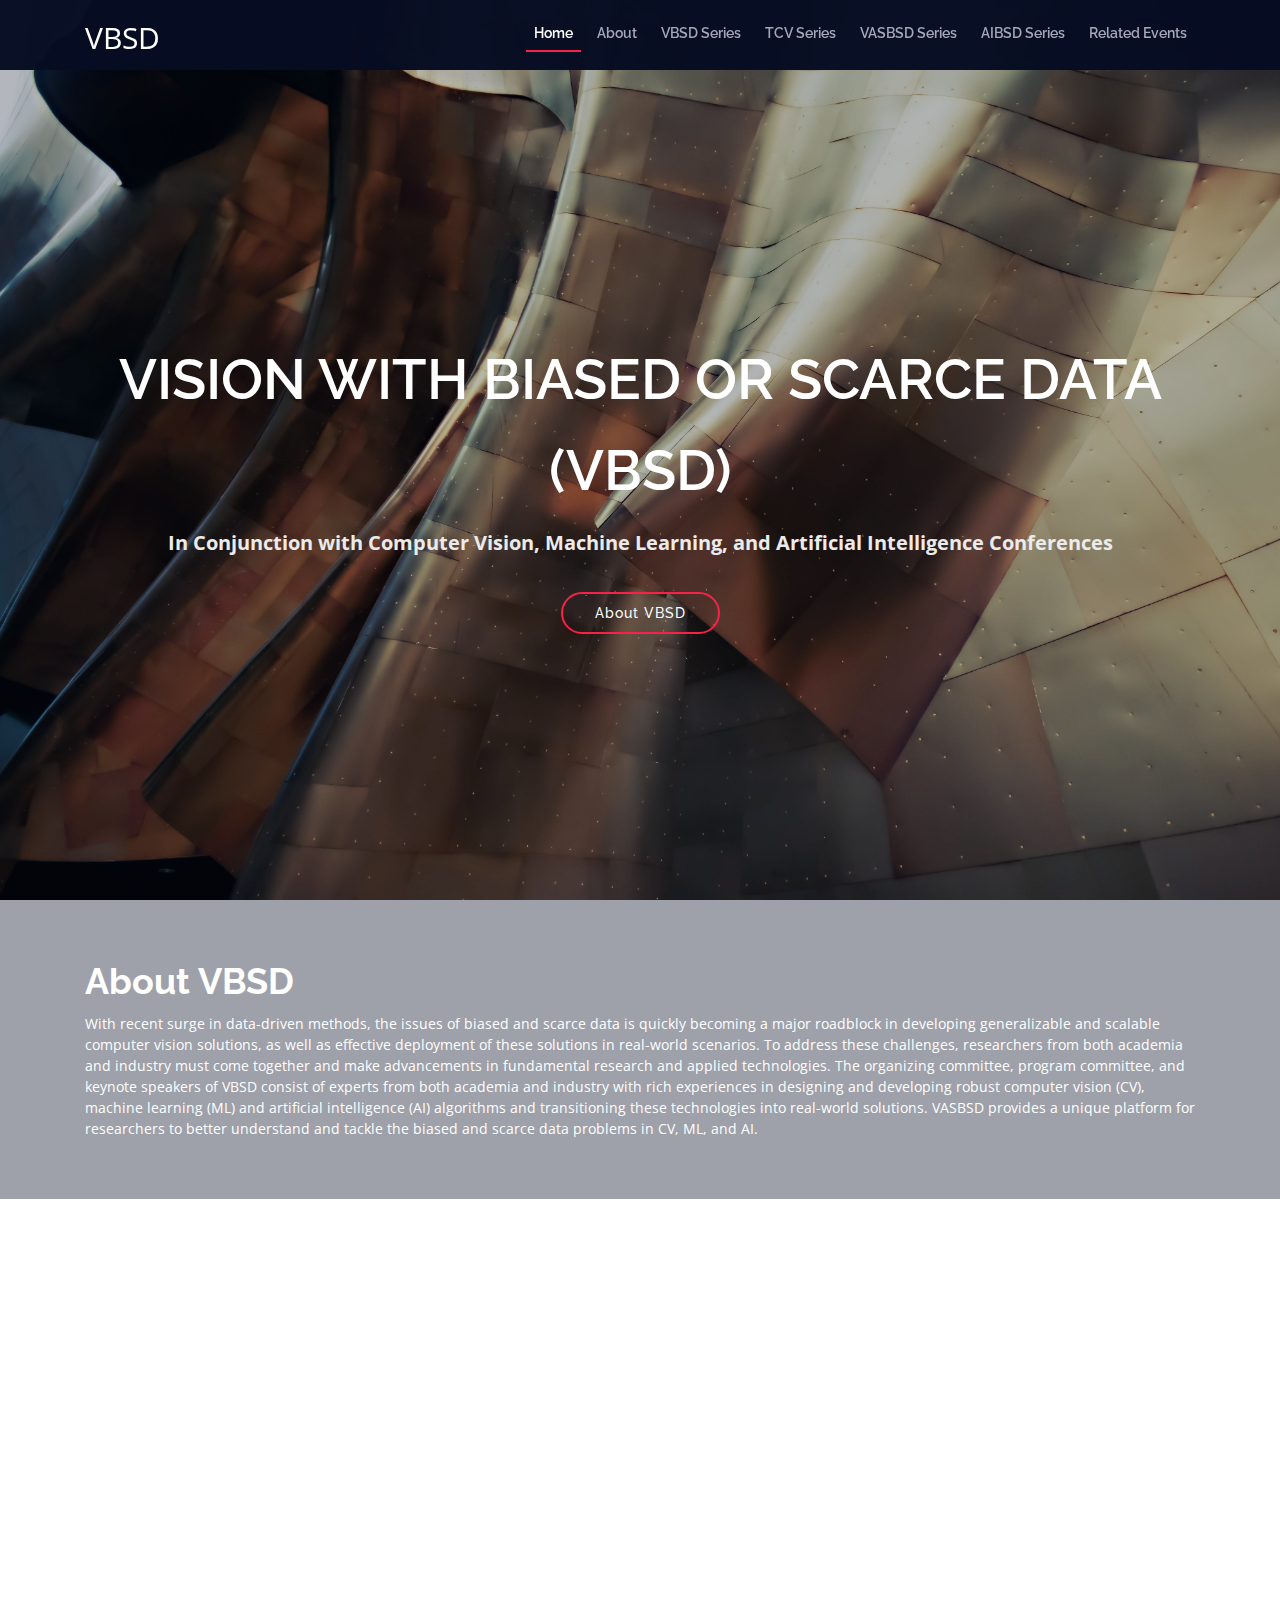
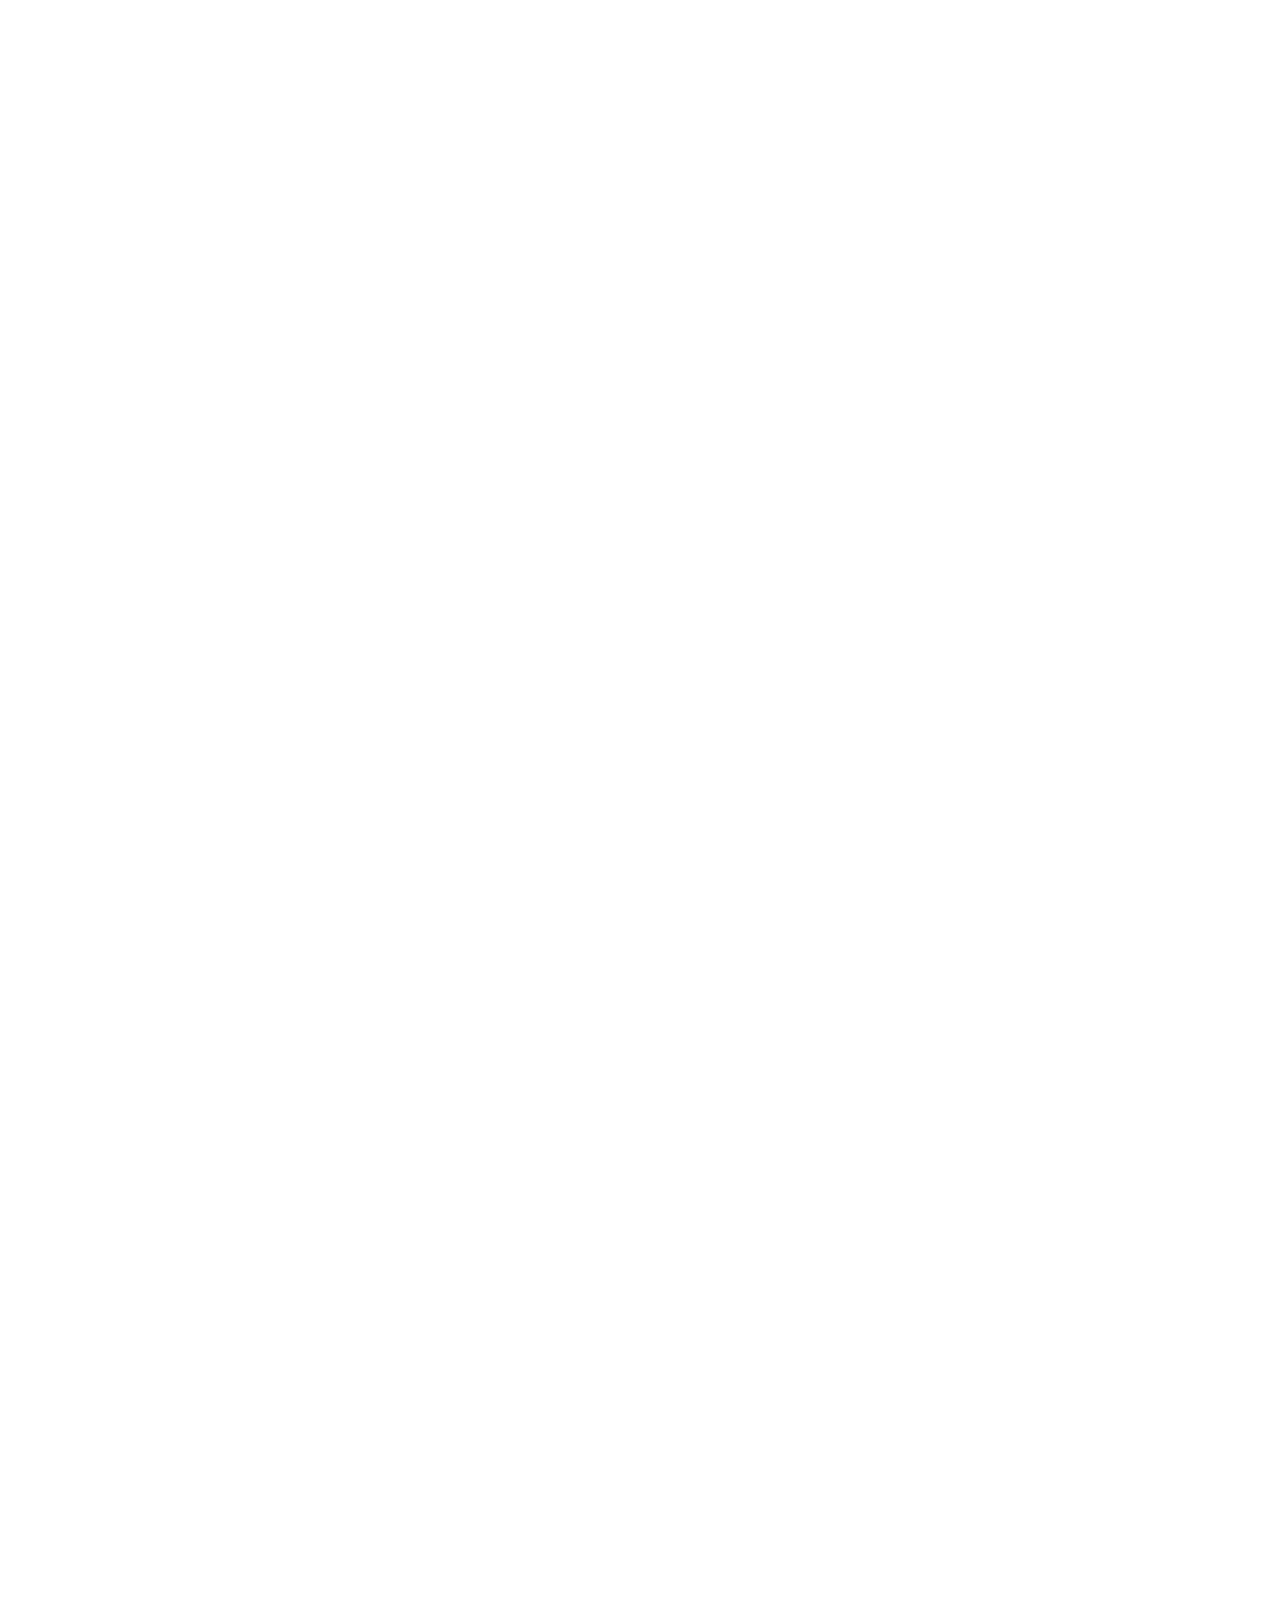
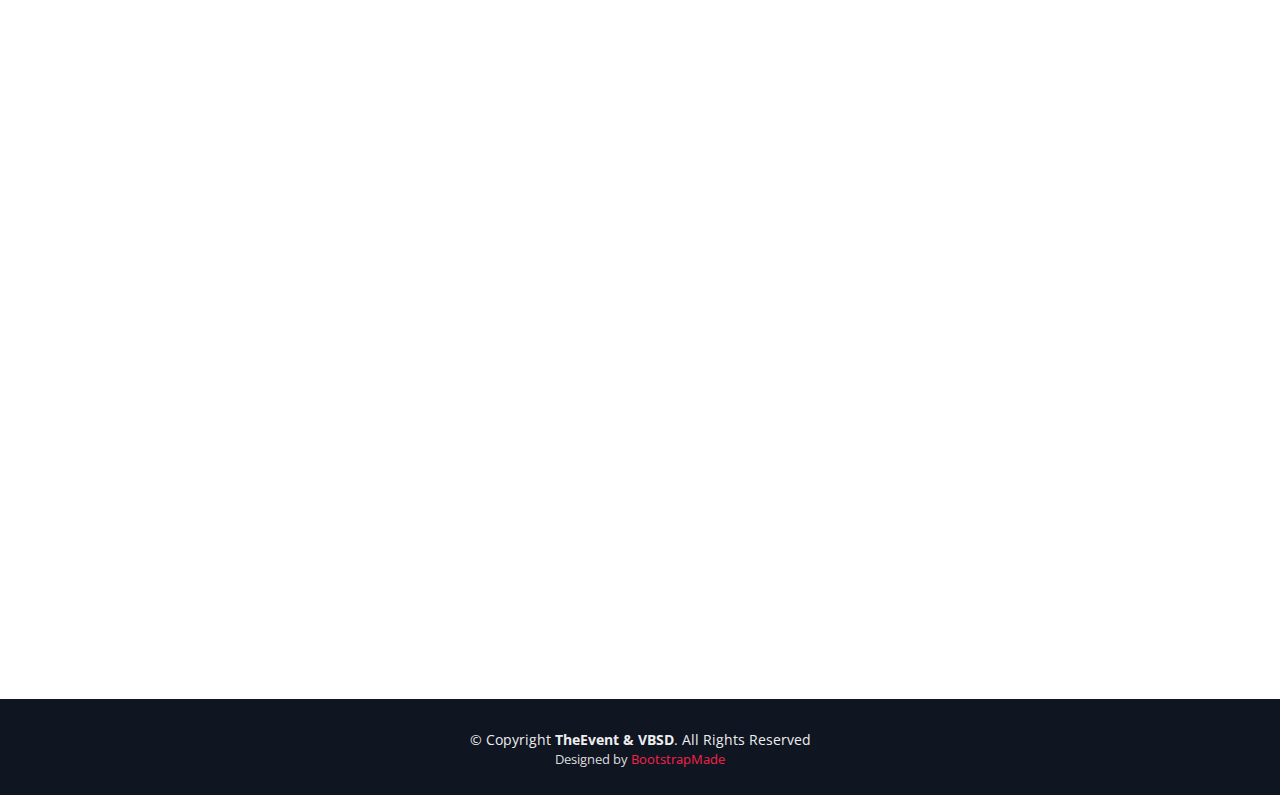
==== commit 36c1fd1c: "Update index.html" ====
--- a/index.html
+++ b/index.html
@@ -316,6 +316,41 @@
       </div>
 
     </section>
+
+
+  <!--==========================
+    AR Series
+  ============================-->
+
+
+<section id="AR_series" class="section-with-bg wow fadeInUp">
+
+      <div class="container">
+        <div class="section-header">
+          <h2>AR Series</h2>
+          <p>In Conjunction with the Following Conferences</p>
+        </div>
+
+        <div class="row no-gutters supporters-wrap clearfix">
+
+          <div class="col-lg-3 col-md-4 col-xs-6">
+            <div class="supporter-logo">
+              <a href="https://wvlar.github.io" target="_blank" rel="noopener noreferrer"><img src="img/ar/iccv23.png" class="img-fluid" alt=""></a>
+            </div>
+          </div>
+		  
+		  <div class="col-lg-3 col-md-4 col-xs-6">
+            <div class="supporter-logo">
+              <a href="https://marworkshop.github.io/cvpr24/index.html" target="_blank" rel="noopener noreferrer"><img src="img/ar/cvpr24.jpg" class="img-fluid" alt=""></a>
+            </div>
+          </div>
+        
+        </div>
+
+      </div>
+
+    </section>
+	
 	
   <!--==========================
     Related Events
@@ -334,13 +369,7 @@
 		  
 		  <div class="col-lg-3 col-md-4 col-xs-6">
             <div class="supporter-logo">
-              <a href="https://wvlar.github.io" target="_blank" rel="noopener noreferrer"><img src="img/other/iccv23.png" class="img-fluid" alt=""></a>
-            </div>
-          </div>
-		  
-		  <div class="col-lg-3 col-md-4 col-xs-6">
-            <div class="supporter-logo">
-              <a href="https://marworkshop.github.io/cvpr24/index.html" target="_blank" rel="noopener noreferrer"><img src="img/other/cvpr24.jpg" class="img-fluid" alt=""></a>
+              <a href="https://adfmw.github.io/ijcai24/index.html" target="_blank" rel="noopener noreferrer"><img src="img/other/ijcai24.png" class="img-fluid" alt=""></a>
             </div>
           </div>
         
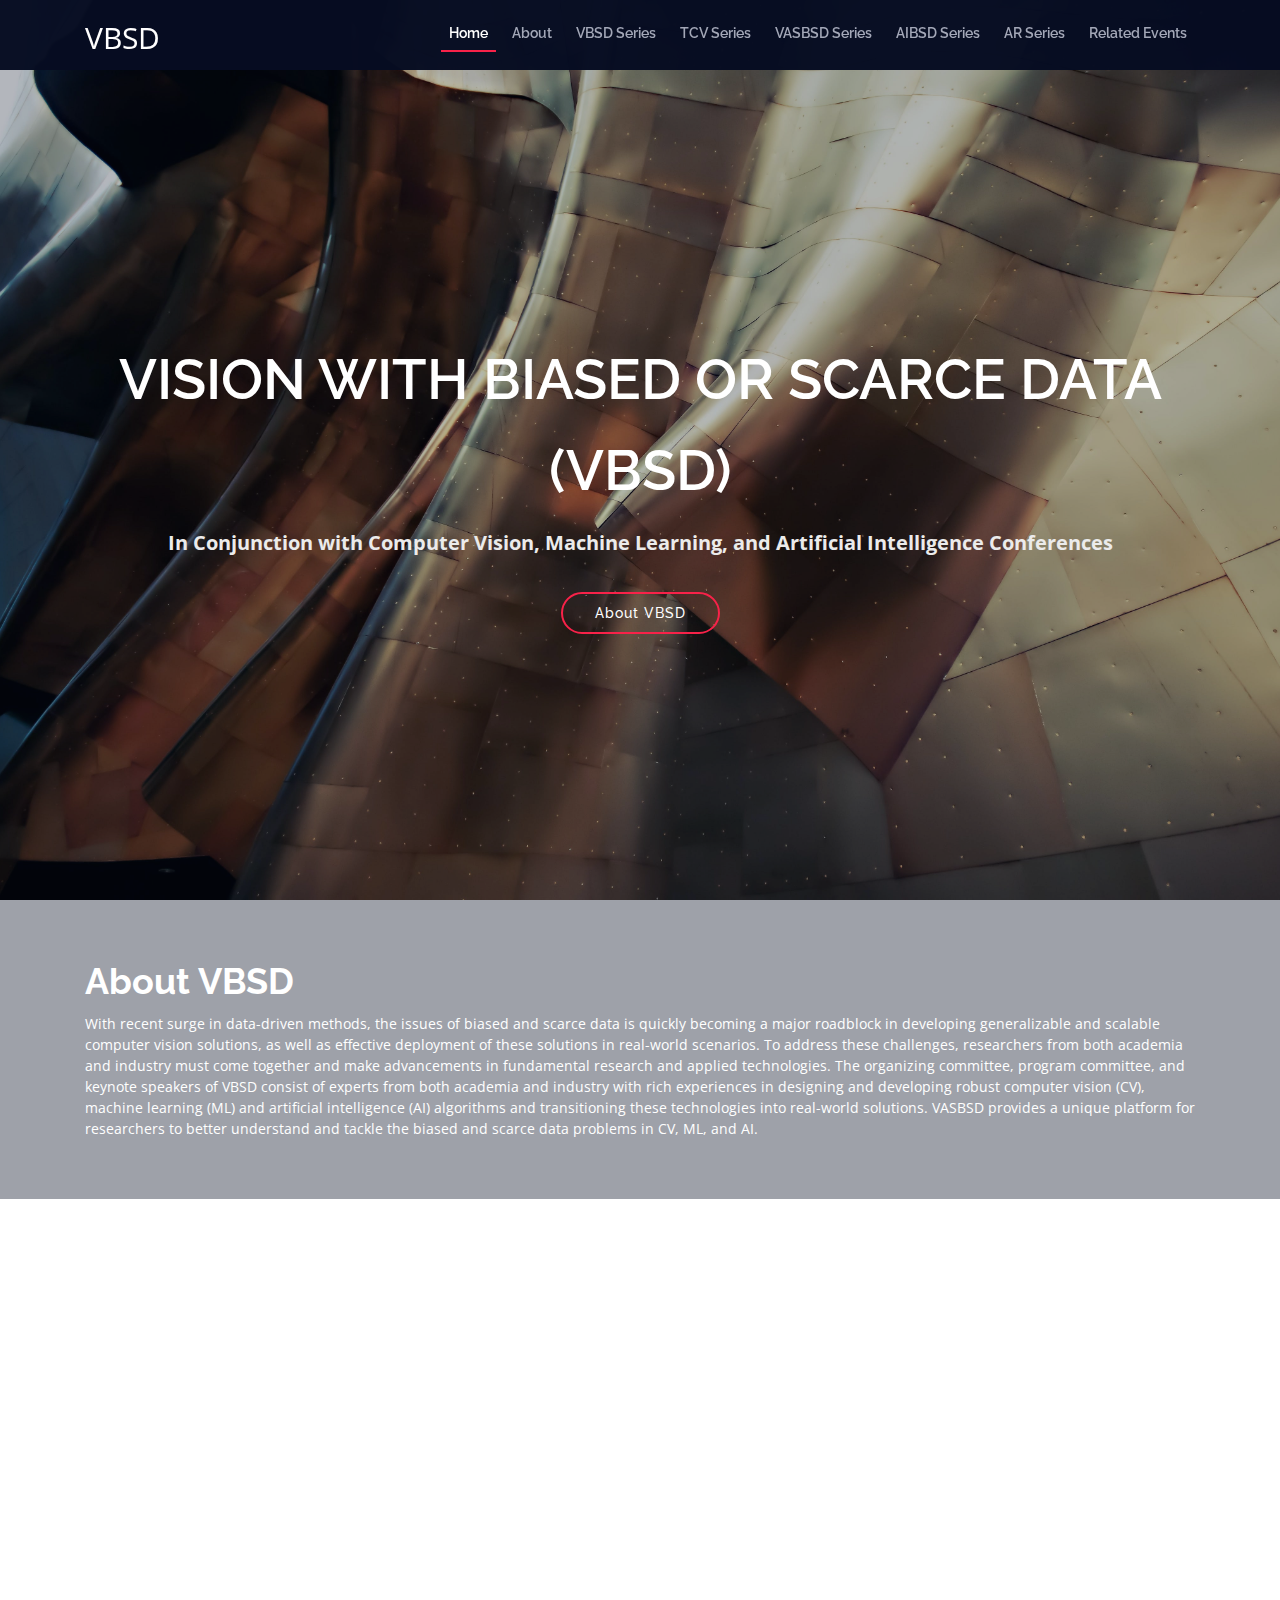
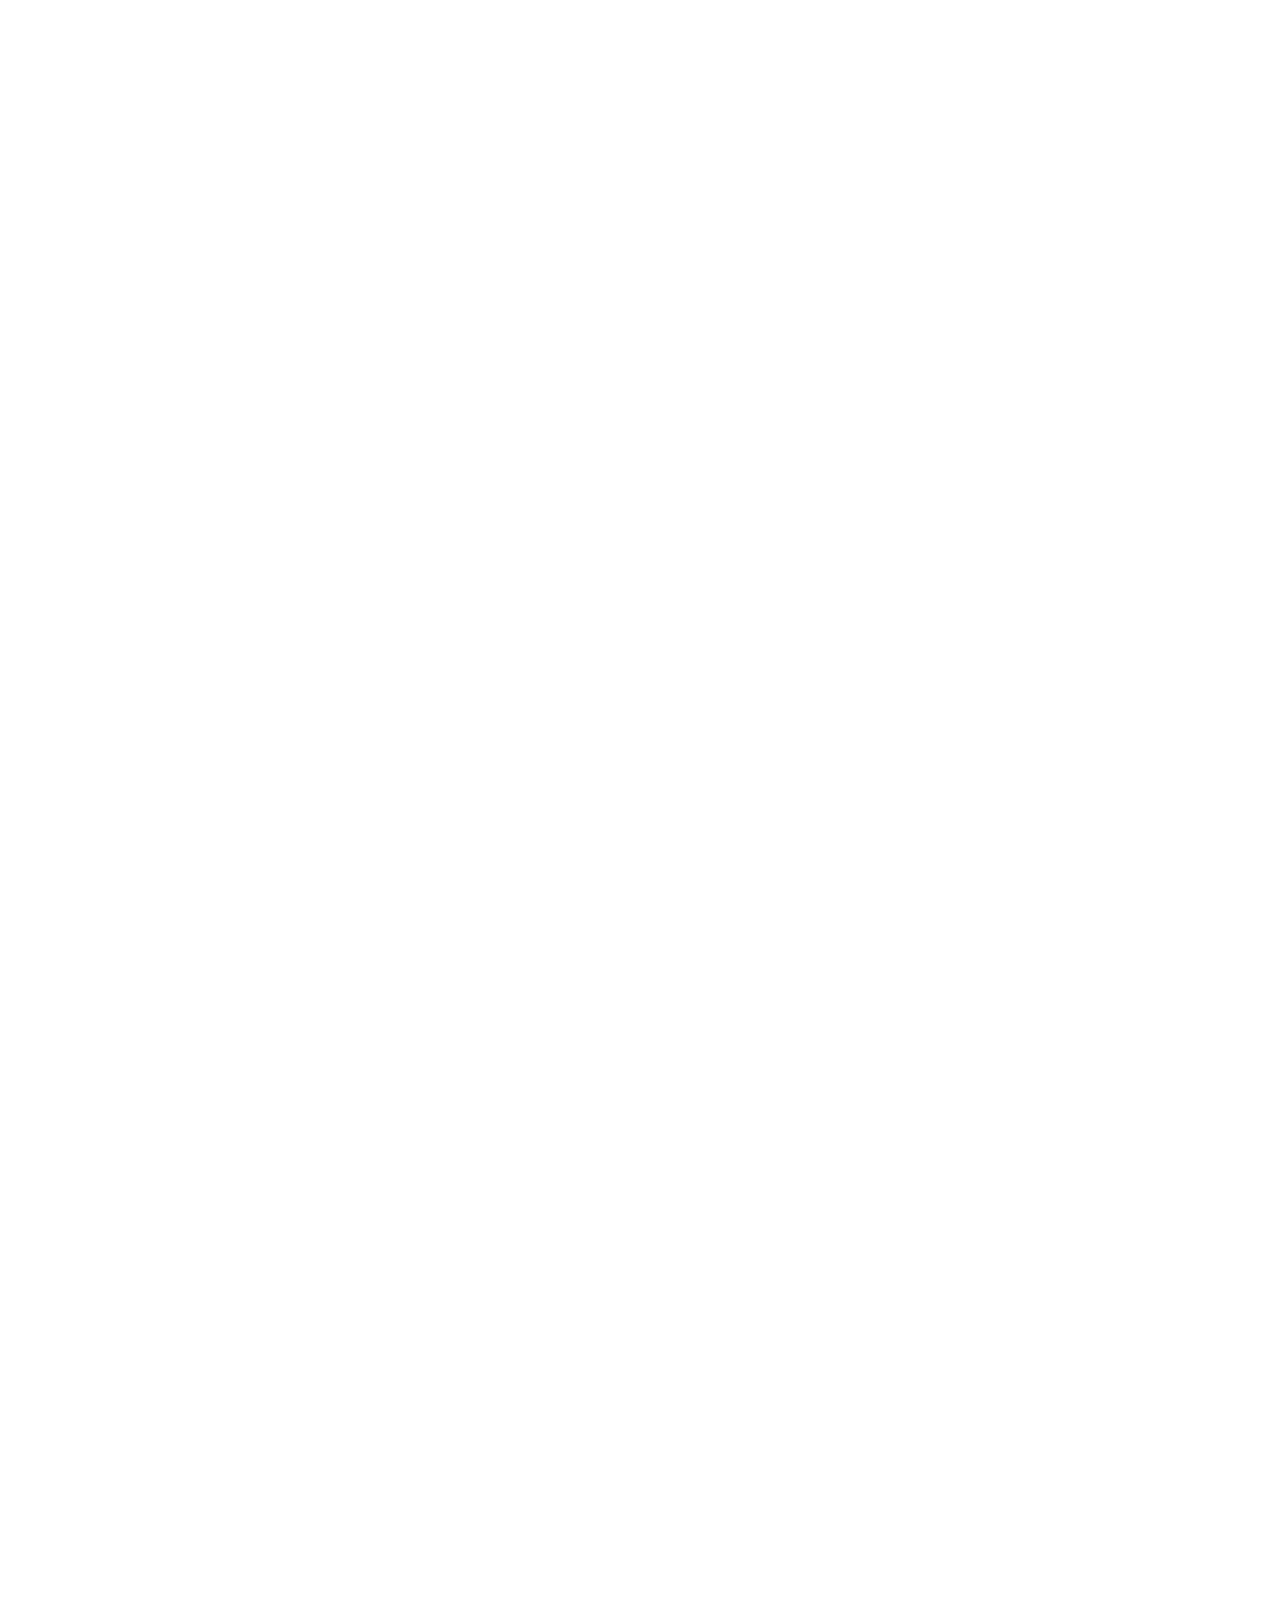
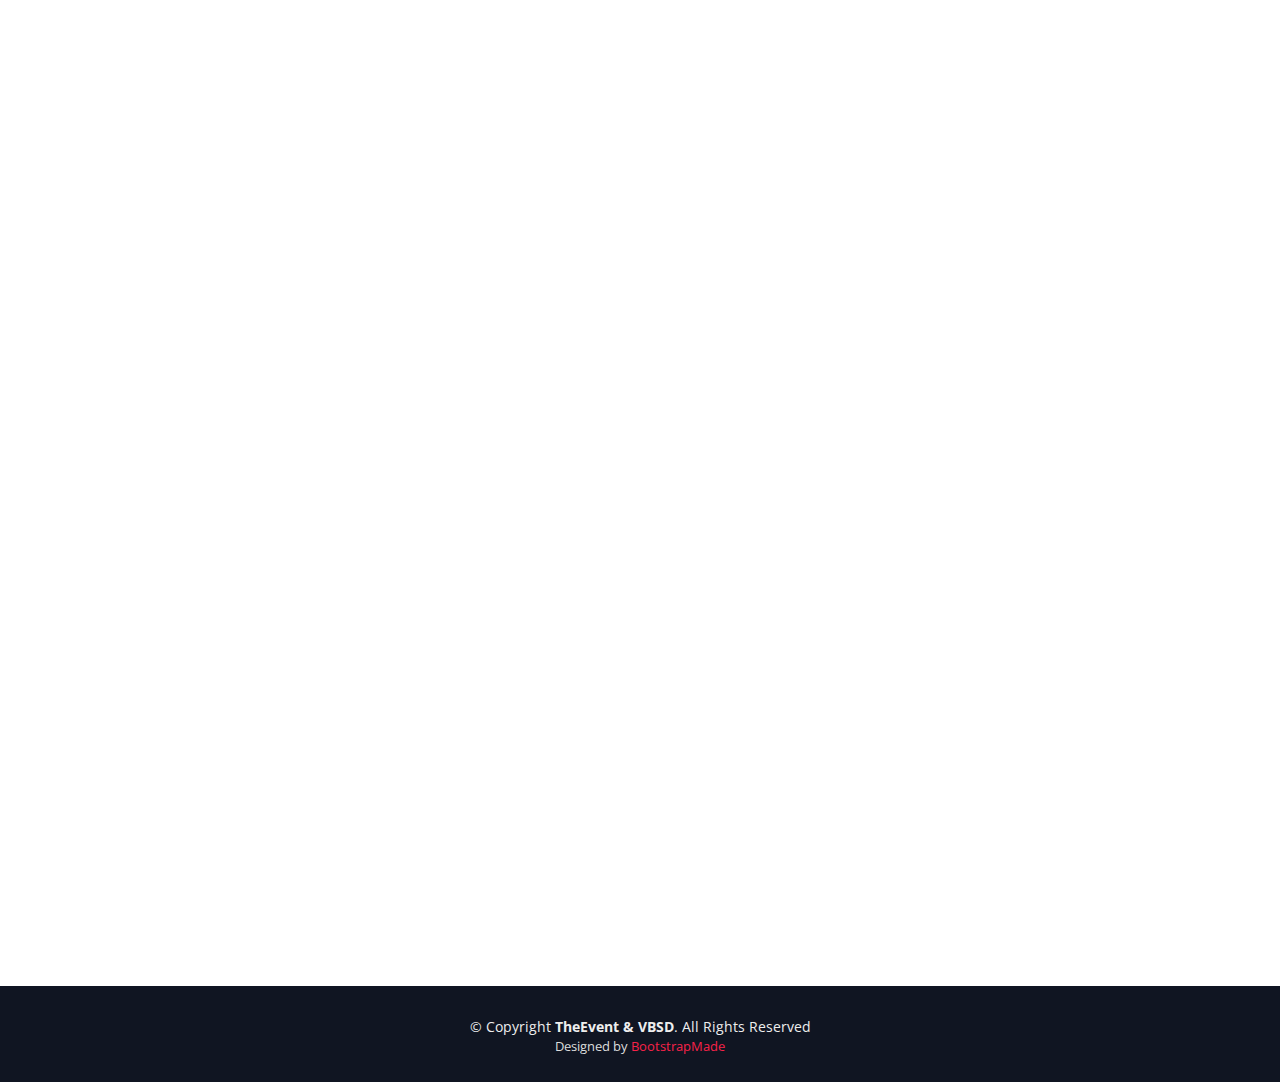
==== commit efce5f8b: "Update index.html" ====
--- a/index.html
+++ b/index.html
@@ -58,6 +58,7 @@
 		  <li><a href="#TCV_series">TCV Series</a></li>
 		  <li><a href="#VASBSD_series">VASBSD Series</a></li>
 		  <li><a href="#AIBSD_series">AIBSD Series</a></li>
+		  <li><a href="#AR_series">AR Series</a></li>
           <li><a href="#related_events">Related Events</a></li>
 <!--          
           <li><a href="#speakers">Speakers</a></li>
--- a/css/style.css
+++ b/css/style.css
@@ -1366,6 +1366,53 @@
   transition: all 0.4s ease-in-out;
 }
 
+/*--------------------------------------------------------------
+# supporters Section (AR_series)
+--------------------------------------------------------------*/
+
+#AR_series {
+  padding: 60px 0; 
+
+  /* background: url("../img/venue1.jpg");
+  background-size: cover;
+  overflow: hidden;
+  position: relative;
+  color: #fff;
+  padding: 60px 0 40px 0; */
+}
+
+#AR_series .supporters-wrap {
+  border-top: 1px solid #e0e5fa;
+  border-left: 1px solid #e0e5fa;
+  margin-bottom: 30px;
+}
+
+#AR_series .supporter-logo {
+  padding: 30px;
+  display: -webkit-box;
+  display: -ms-flexbox;
+  display: flex;
+  -webkit-box-pack: center;
+  -ms-flex-pack: center;
+  justify-content: center;
+  -webkit-box-align: center;
+  -ms-flex-align: center;
+  align-items: center;
+  border-right: 1px solid #e0e5fa;
+  border-bottom: 1px solid #e0e5fa;
+  overflow: hidden;
+  background: rgba(255, 255, 255, 0.5);
+  height: 160px;
+}
+
+#AR_series .supporter-logo:hover img {
+  -webkit-transform: scale(1.2);
+  transform: scale(1.2);
+}
+
+#AR_series img {
+  transition: all 0.4s ease-in-out;
+}
 
 /*--------------------------------------------------------------
 # supporters Section (related_events)
